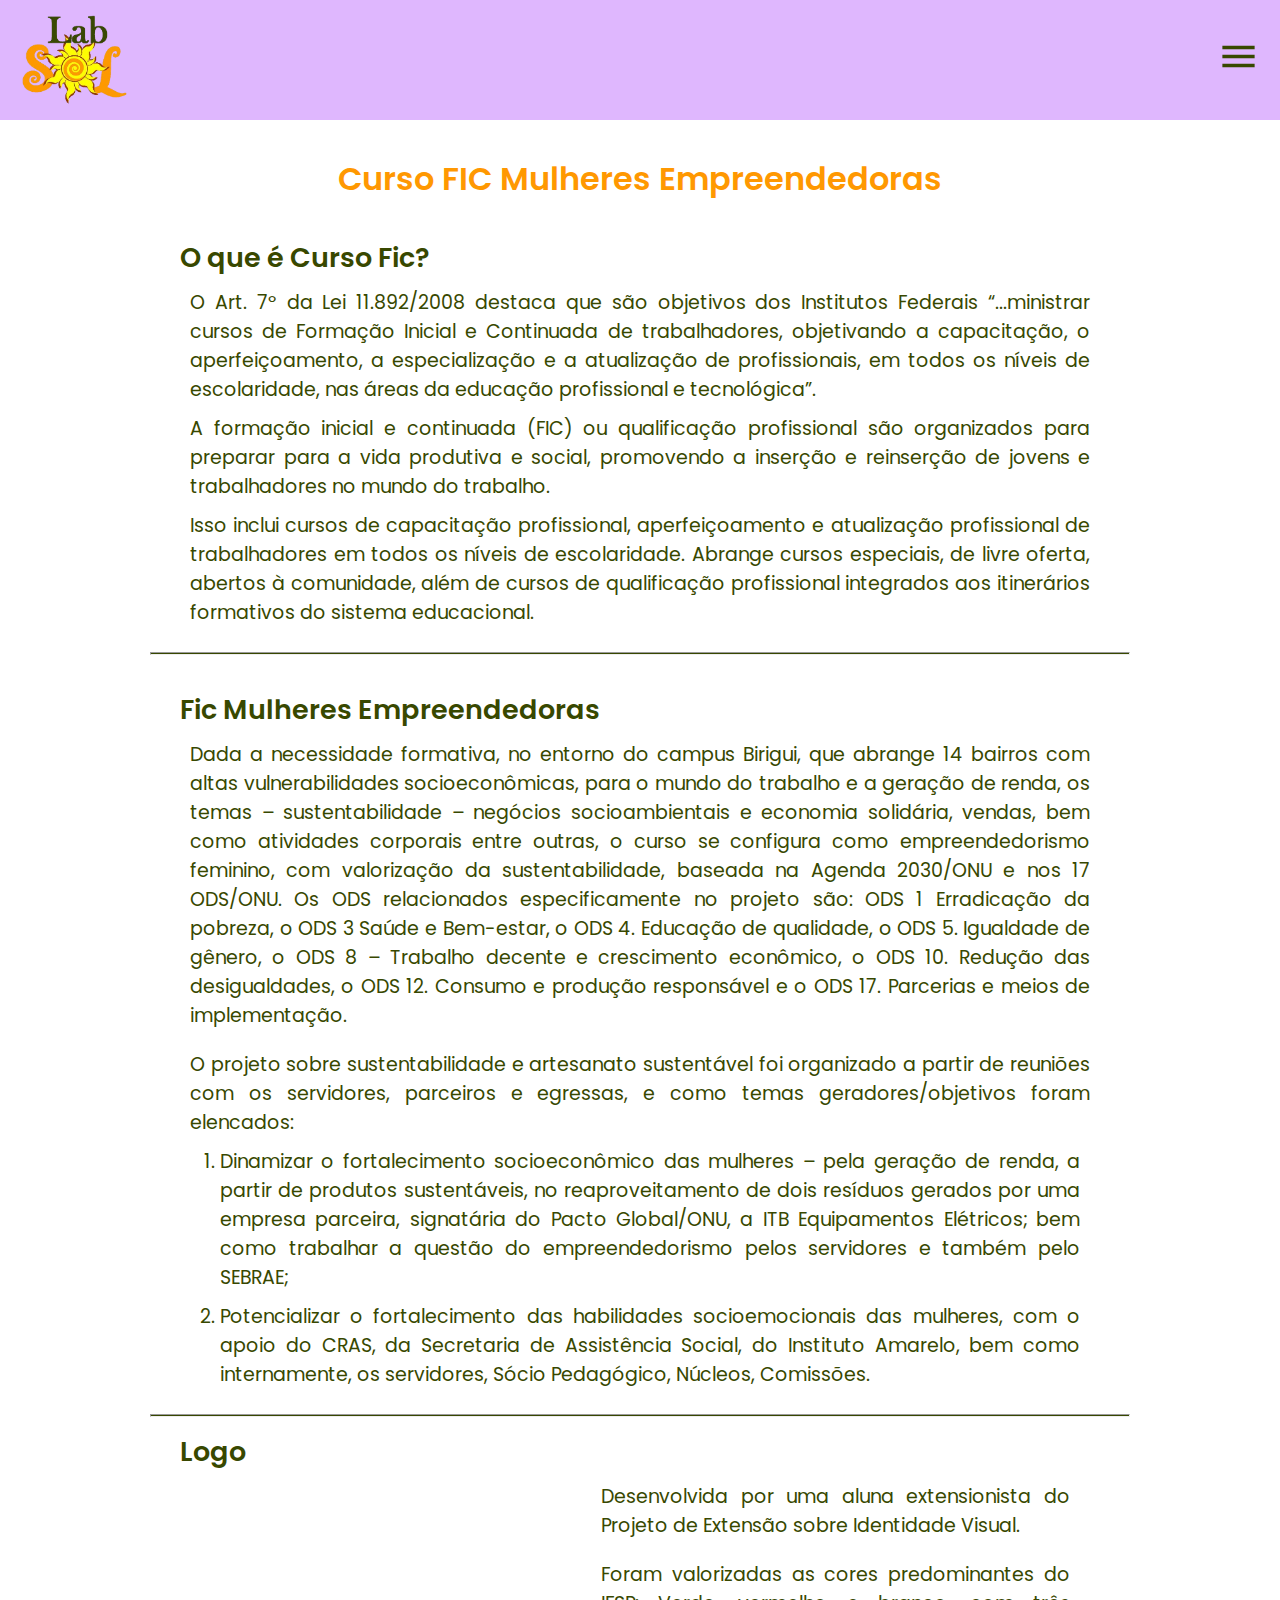
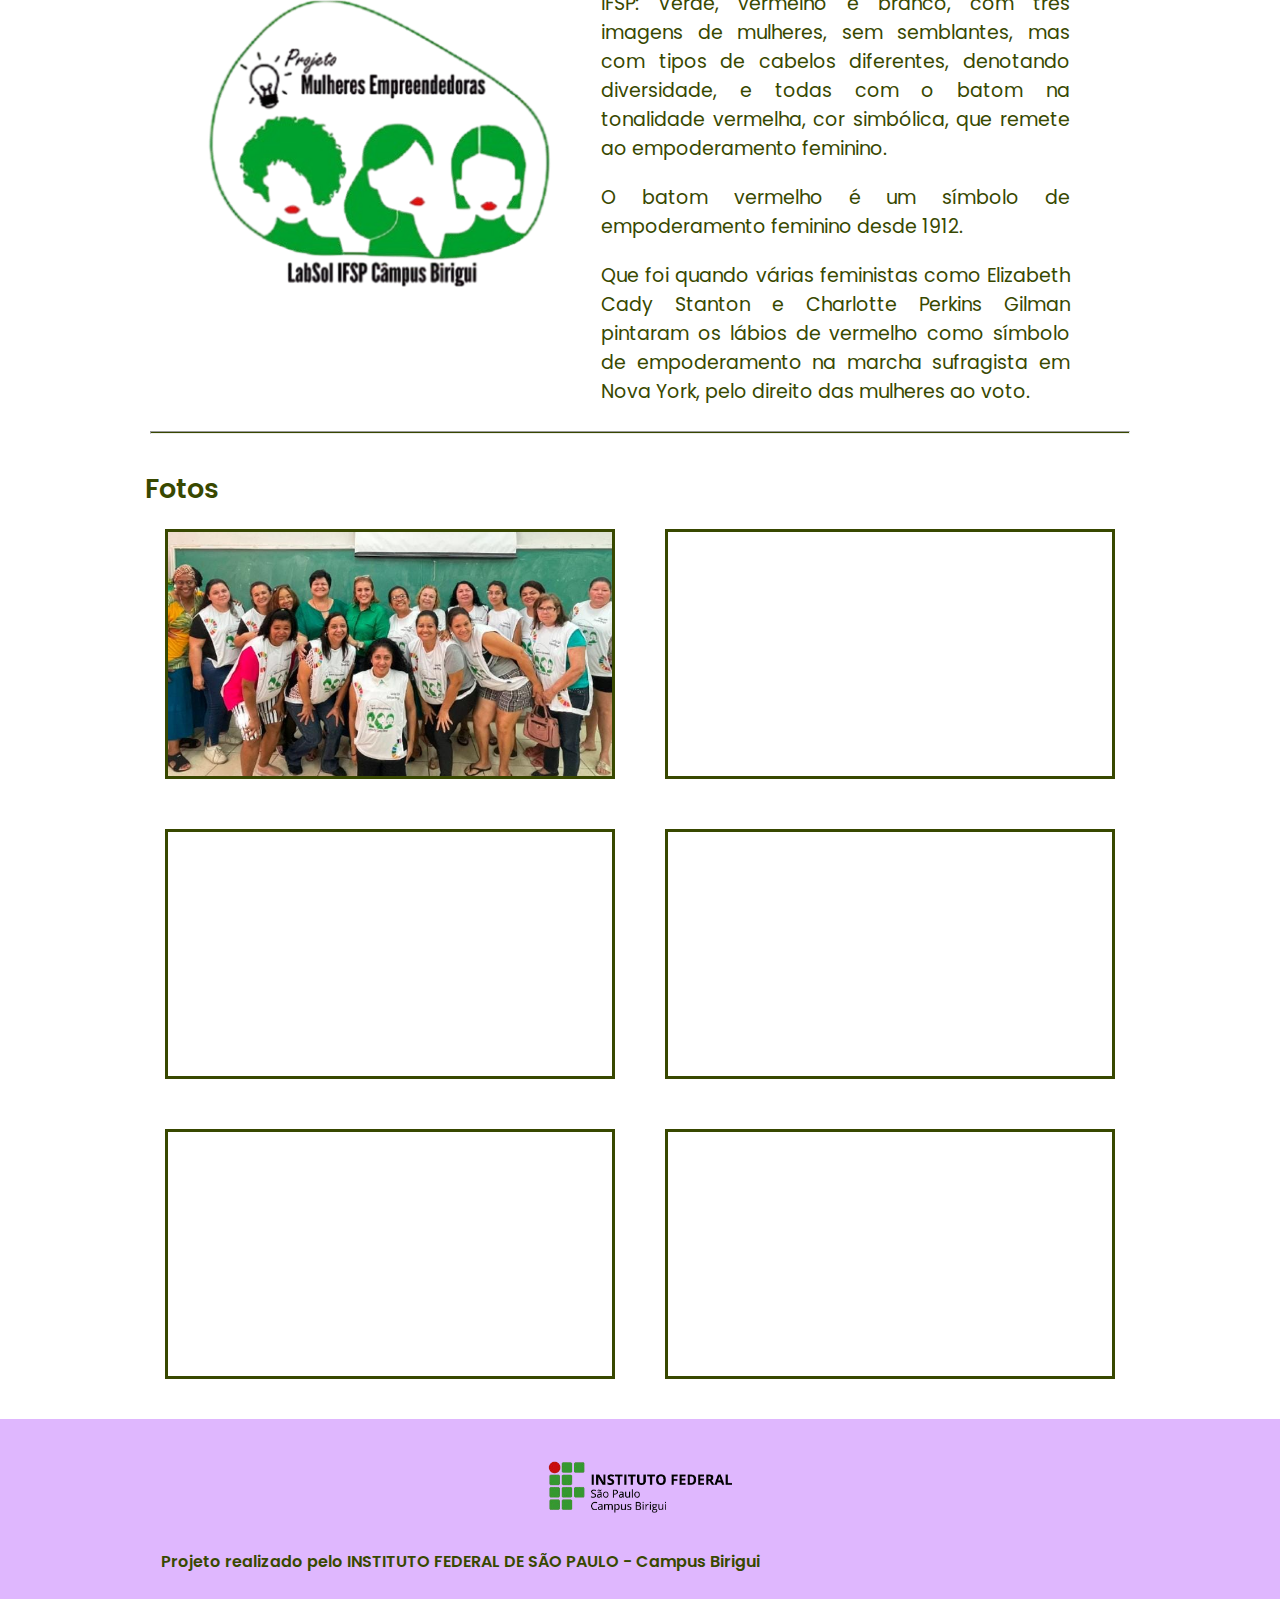
==== html/fic_mulheres.html @ f7843f05 "Finalização fic mulheres" ====
<!DOCTYPE html>
<html lang="pt-br">
<head>
    <meta charset="UTF-8">
    <meta name="viewport" content="width=device-width, initial-scale=1.0">
    <title>Fic-Mulheres Empreendedoras</title>
    <link rel="stylesheet" href="/css/fic_mulheres.css">
    <link rel="stylesheet" href="/css/index.css">
</head>
    <body>
        <header class="cabecalho">
            <img src="../imagens/LogoLabSol.png" alt="LabSol" id="logo">
            <button id="menu-botao"><img src="../imagens/menu.svg" alt="menu" id="menu-imagem"></button>
        </header>

        <h1>Curso FIC Mulheres Empreendedoras</h1>

        <section class="fic">  
            <h2>O que é Curso Fic?</h2>
            <div class="sobre_fic">
                <div class="texto_fic">
                    <p>O Art. 7º da Lei 11.892/2008 destaca que são objetivos dos Institutos Federais “...ministrar cursos de Formação Inicial e Continuada de trabalhadores, objetivando a capacitação, o aperfeiçoamento, a especialização e a atualização de profissionais, em todos os níveis de escolaridade, nas áreas da educação profissional e tecnológica”.</p>
                    <p>A formação inicial e continuada (FIC) ou qualificação profissional são organizados para preparar para a vida produtiva e social, promovendo a inserção e reinserção de jovens e trabalhadores no mundo do trabalho. </p>
                    <p>Isso inclui cursos de capacitação profissional, aperfeiçoamento e atualização profissional de trabalhadores em todos os níveis de escolaridade. Abrange cursos especiais, de livre oferta, abertos à comunidade, além de cursos de qualificação profissional integrados aos itinerários formativos do sistema educacional.</p>
                </div>
            </div>

            <hr>
        </section>

        

        <section class="mulher_empreen">
            <h2>Fic Mulheres Empreendedoras</h2>
            <div class="sobre_mulher_empreen">
                <p>
                    Dada a necessidade formativa, no entorno do campus Birigui, que abrange 14 bairros com altas vulnerabilidades socioeconômicas, para o mundo do trabalho e a geração de renda, os temas – sustentabilidade – negócios socioambientais e economia solidária, vendas, bem como atividades corporais entre outras, o curso se configura como empreendedorismo feminino, com valorização da sustentabilidade, baseada na Agenda 2030/ONU e nos 17 ODS/ONU. Os ODS relacionados especificamente no projeto são: ODS 1 Erradicação da pobreza, o ODS 3 Saúde e Bem-estar, o ODS 4. Educação de qualidade, o ODS 5. Igualdade de gênero, o ODS 8 – Trabalho decente e crescimento econômico, o ODS 10. Redução das desigualdades, o ODS 12. Consumo e produção responsável e o ODS 17. Parcerias e meios de implementação.
                </p>
            
                <p>O projeto sobre sustentabilidade e artesanato sustentável foi organizado a partir de reuniões com os servidores, parceiros e egressas, e como temas geradores/objetivos foram elencados:</p>
                
                <ol class="temas">
                    <li>
                        Dinamizar o fortalecimento socioeconômico das mulheres – pela geração de renda, a partir de produtos sustentáveis, no reaproveitamento de dois resíduos gerados por uma empresa parceira, signatária do Pacto Global/ONU, a ITB Equipamentos Elétricos; bem como trabalhar a questão do empreendedorismo pelos servidores e também pelo SEBRAE;
                    </li>
                    <li>
                        Potencializar o fortalecimento das habilidades socioemocionais das mulheres, com o apoio do CRAS, da Secretaria de Assistência Social, do Instituto Amarelo, bem como internamente, os servidores, Sócio Pedagógico, Núcleos, Comissões.
                    </li>
                </ol>
            </div>

            <hr>

            <div class="logo_mulher_empreen">
                <h2>Logo</h2>
                <div class="sobre_logo">
                    <div class="img_logo_mulher_empreen" id="img_logo_mulher_empreen"></div>
                        
                        <div class="txt_logo">
                            <p>Desenvolvida por uma aluna extensionista do Projeto de Extensão sobre Identidade Visual. </p>

                            <p>Foram valorizadas as cores predominantes do IFSP: Verde, vermelho e branco, com três imagens de mulheres, sem semblantes, mas com tipos de cabelos diferentes, denotando diversidade, e todas com o batom na tonalidade vermelha, cor simbólica, que remete ao empoderamento feminino.</p>

                            <p>O batom vermelho é um símbolo de empoderamento feminino desde 1912.</p>

                            <p>Que foi quando várias feministas como Elizabeth Cady Stanton e Charlotte Perkins Gilman pintaram os lábios de vermelho como símbolo de empoderamento na marcha sufragista em Nova York, pelo direito das mulheres ao voto.</p>
                        </div>
                    </div>
                </div>
            </div>

            <hr>
        </section>
        
        

        <section class="fotos">
            <h2>Fotos</h2>
            <div class="fotos_img">                
                <div class="fic_img" id="fic_img1"></div>   
                <div class="fic_img" id="fic_img2"></div>        
                <div class="fic_img" id="fic_img3"></div>        
                <div class="fic_img" id="fic_img4"></div>        
                <div class="fic_img" id="fic_img5"></div>        
                <div class="fic_img" id="fic_img6"></div>        
            </div>
        </section>

        
        <footer>
            <img src="../imagens/logoifsp.png" alt="Logo IFSP">
            <p>Projeto realizado pelo INSTITUTO FEDERAL DE SÃO PAULO - Campus Birigui</p>
        </footer>

    </body>
    <script src="../js/index.js"></script>
</html>
---- css/fic_mulheres.css ----
h1{
    font-size: 32px;
    font-weight: 600;
    color: #ff9801;
    text-align: center;
    margin: 35px;
}

h2{
    font-size: 27px;
    font-weight: 600;
}

section{
    display: flex;
    flex-direction: column;
    align-content: center;
    flex-wrap: wrap;
    margin: 20px;
}

.sobre_fic{
    display: flex;
    text-align: justify;
}

.sobre_mulher_empreen{
    display: flex;
    flex-direction: column;
    text-align: justify;
}

.logo_mulher_empreen{
    width: 900px;
    display: flex;
    flex-direction: column;
    text-align: justify;
}

p{
    margin: 10px;
    width: 900px;
}

ol{
    padding-left: 40px;
    width: 900px;
}

li{
    margin-bottom: 10px;
}


.img_logo_mulher_empreen{
    background-image: url(/imagens/ProjMulheresEmpreend-Logo.png);
    background-size: contain;
    background-repeat: no-repeat;
    width: 400px;
    justify-items: center;
    margin-top: 120px;
    margin-right: 20px;
}

.sobre_logo{
    display: flex;
    flex-direction: row;
}

.txt_logo{
    width: 500px;
    display: flex;
    flex-direction: column;
}

.txt_logo p{
    width: fit-content;
}

hr{
    background-color: #384800;
    height: 3px;
    margin: 15px -30px;
}


.fotos_img{
    display: grid;
    grid-template-columns: repeat(2, auto);
    gap: 50px;
    margin: 20px;
    justify-content: center;
}

.fic_img{
    border: solid #384800;
    height: 250px;
    width: 450px;
    background-size: cover;
    background-position: center;
    background-repeat: no-repeat;
    display: block;
    align-items: start;
}

#fic_img1{
    background-image: url(/imagens/img_abert_fic.jpg);
}

#fic_img2{
    background-image: url(/imagens/img_aula_fic.jpg);
}

#fic_img3{
    background-image: url(/imagens/img_eva_fic.jpg);
}

#fic_img4{
    background-image: url(/imagens/img_cestas_fic.jpg);
}

#fic_img5{
    background-image: url(/imagens/img_cestas_fic2.jpg);
}

#fic_img6{
    background-image: url(/imagens/img_formatura_fic.jpg);
}

.fotos_img .fic_img:hover{
    -webkit-transform: scale(1.2);
    transform: scale(1.2);
}
---- css/index.css ----
@import url('https://fonts.googleapis.com/css2?family=Poppins:ital,wght@0,100;0,200;0,300;0,400;0,500;0,600;0,700;0,800;0,900;1,100;1,200;1,300;1,400;1,500;1,600;1,700;1,800;1,900&display=swap');

* {
    margin: 0%;
    padding: 0%;
    box-sizing: border-box;
    font-family: "Poppins", sans-serif;
    font-weight: 400;
    font-size: 19px;
    color: #384800;
}

.cabecalho {
    background-color: #DFB7FE;
    display: flex;
    justify-content: space-between;
    height: 120px;
}

#logo {
    height: 95px;
    padding-left: 20px;
    margin-top: 10px;
}

#menu-imagem {
    height: 43px;
}

#menu-botao {
    background-color: rgba(0, 0, 128, 0);
    border: 0;
    padding-right: 20px;
}

#banner {
    background-image: url(../imagens/LabSol-banner.png);
    height: 800px;
    width: 100%;
    background-size: contain;
    background-repeat: no-repeat;
}

#corpo {
    display: flex;
    justify-content: space-around;
    flex-wrap: wrap;
}

.texto {
    width: 900px;
    margin-top: 30px;
}

.texto h2{
    font-size: 27px;
    font-weight: 600;
    padding-bottom: 10px;
}

.container-imagem{
    width: 900px;
    display: flex;
    justify-content: space-around;
    flex-wrap: wrap;
    row-gap: 60px;
    
}

.container-imagem img {
    width: 880px;
    height: auto;
}

footer{
    background-color: #DFB7FE;
    height: 180px;
    text-align: center;
}

footer img {
    max-width: 200px; 
    margin-top: 30px; 
}

footer p {
    font-size: 16px;
    font-weight: 600;
    margin-top: 20px;
    margin-bottom: 30px;
}

.div-imagem:last-of-type{
    margin-bottom: 90px;
}

/*MENU*/
.menu-aberto{
    width: 300px !important;
}

.menu-fechado{
    width: 0;
}

.corpo-menu-aberto{
    margin-right: 300px;
}

.corpo-menu-fechado{
    margin-right: 0px;
}

.itens-menu {
    margin-top: 30px;
    text-align: center !important;
    
}

.itens-menu a {
    padding: 8px 8px 8px 8px;
}

.sidebar {
    height: 100%;
    width: 0;
    position: fixed;
    z-index: 1;
    top: 0;
    right: 0;
    background-color: #DFB7FE;
    overflow-x: hidden;
    padding-top: 20px;
    transition: 0.5s;
  }
  

  .sidebar a {
    text-decoration: none;
    font-size: 25px;
    color: #384800;
    display: block;
    transition: 0.3s;
  }
  
  .sidebar a:hover {
    color: #749307;
  }
  
  #corpo {
    transition: margin-left .5s;
    padding: 20px;
  }

  .closebtn {
    padding: 8px 38px 8px 8px;
    font-size: 40px !important;
    text-align: right !important;
  }

  /*CABEÇALHO QUE GRUDA*/
  .conteudo {
    padding: 0px;
  }
  
  .sticky {
    position: fixed;
    top: 0;
    width: 100%
  }
  
  .sticky+.conteudo {
    transition: 0.7s;
    padding-top: 102px;
  }
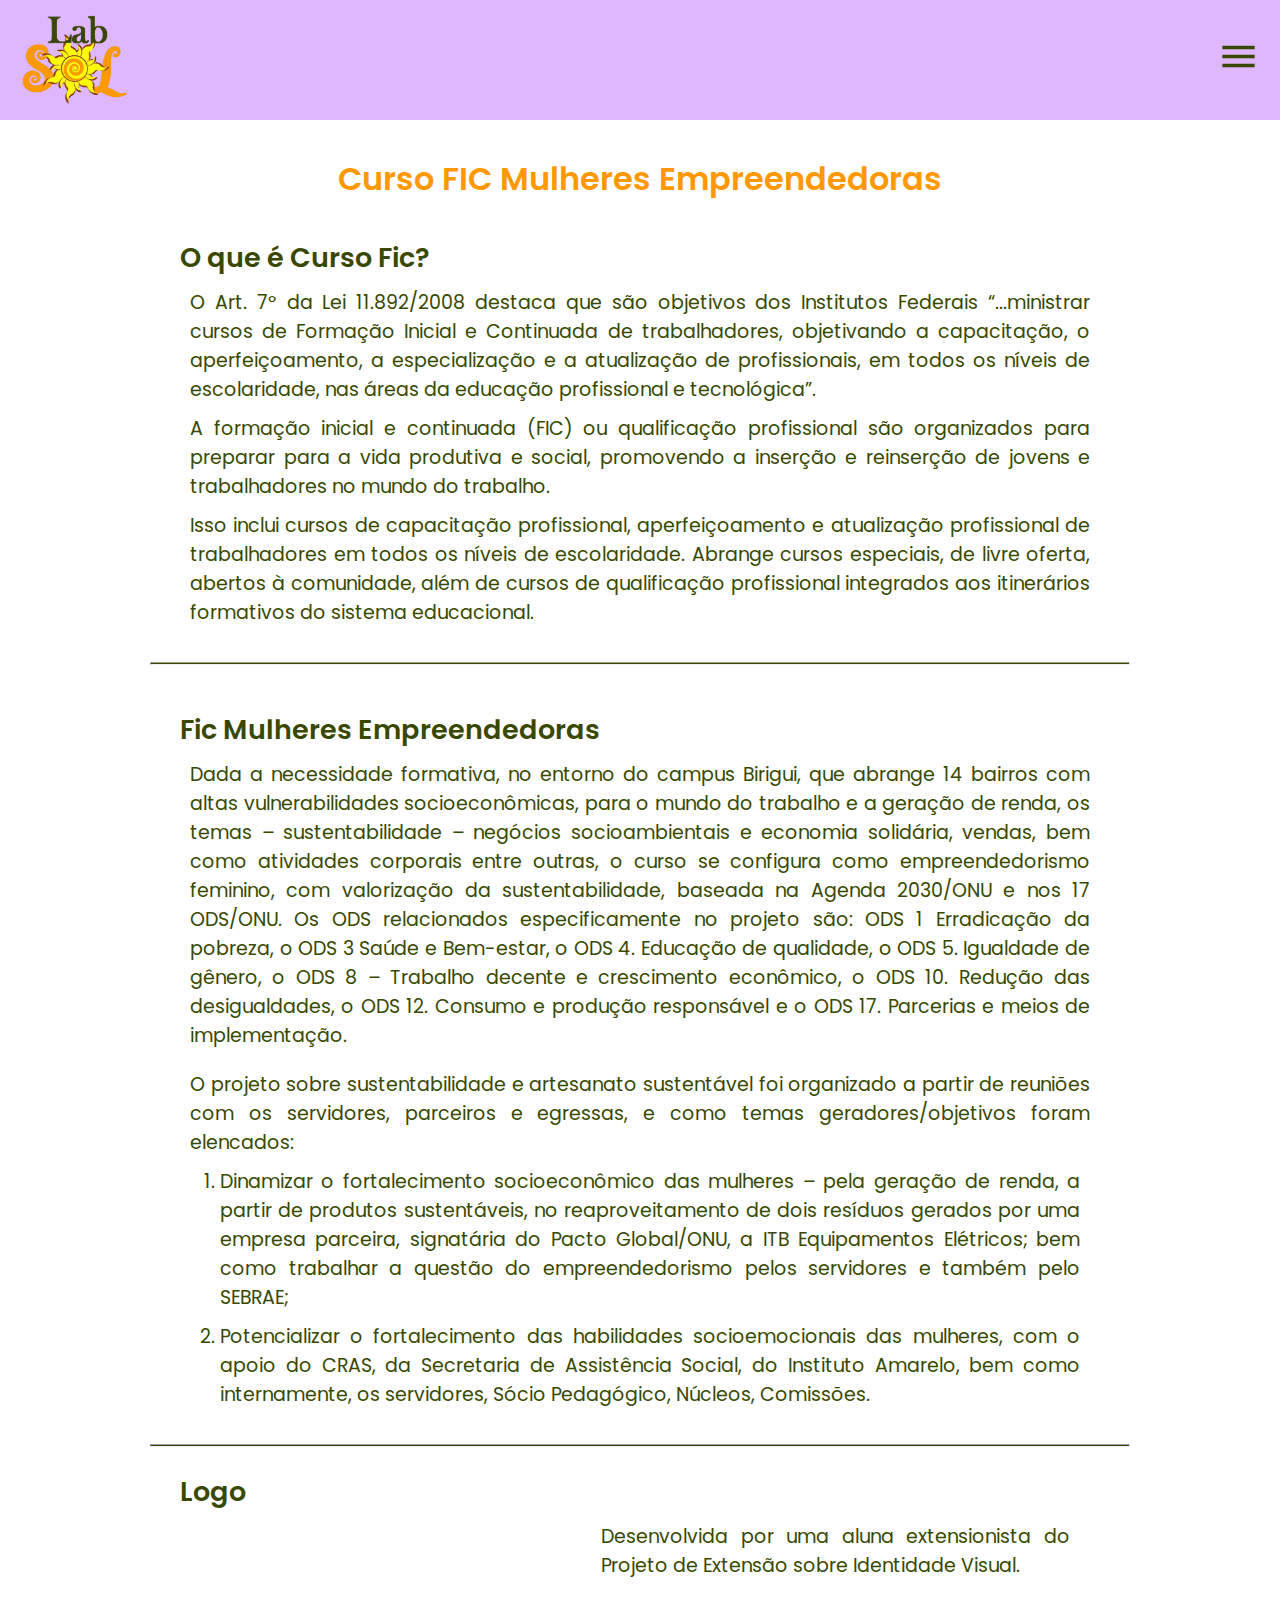
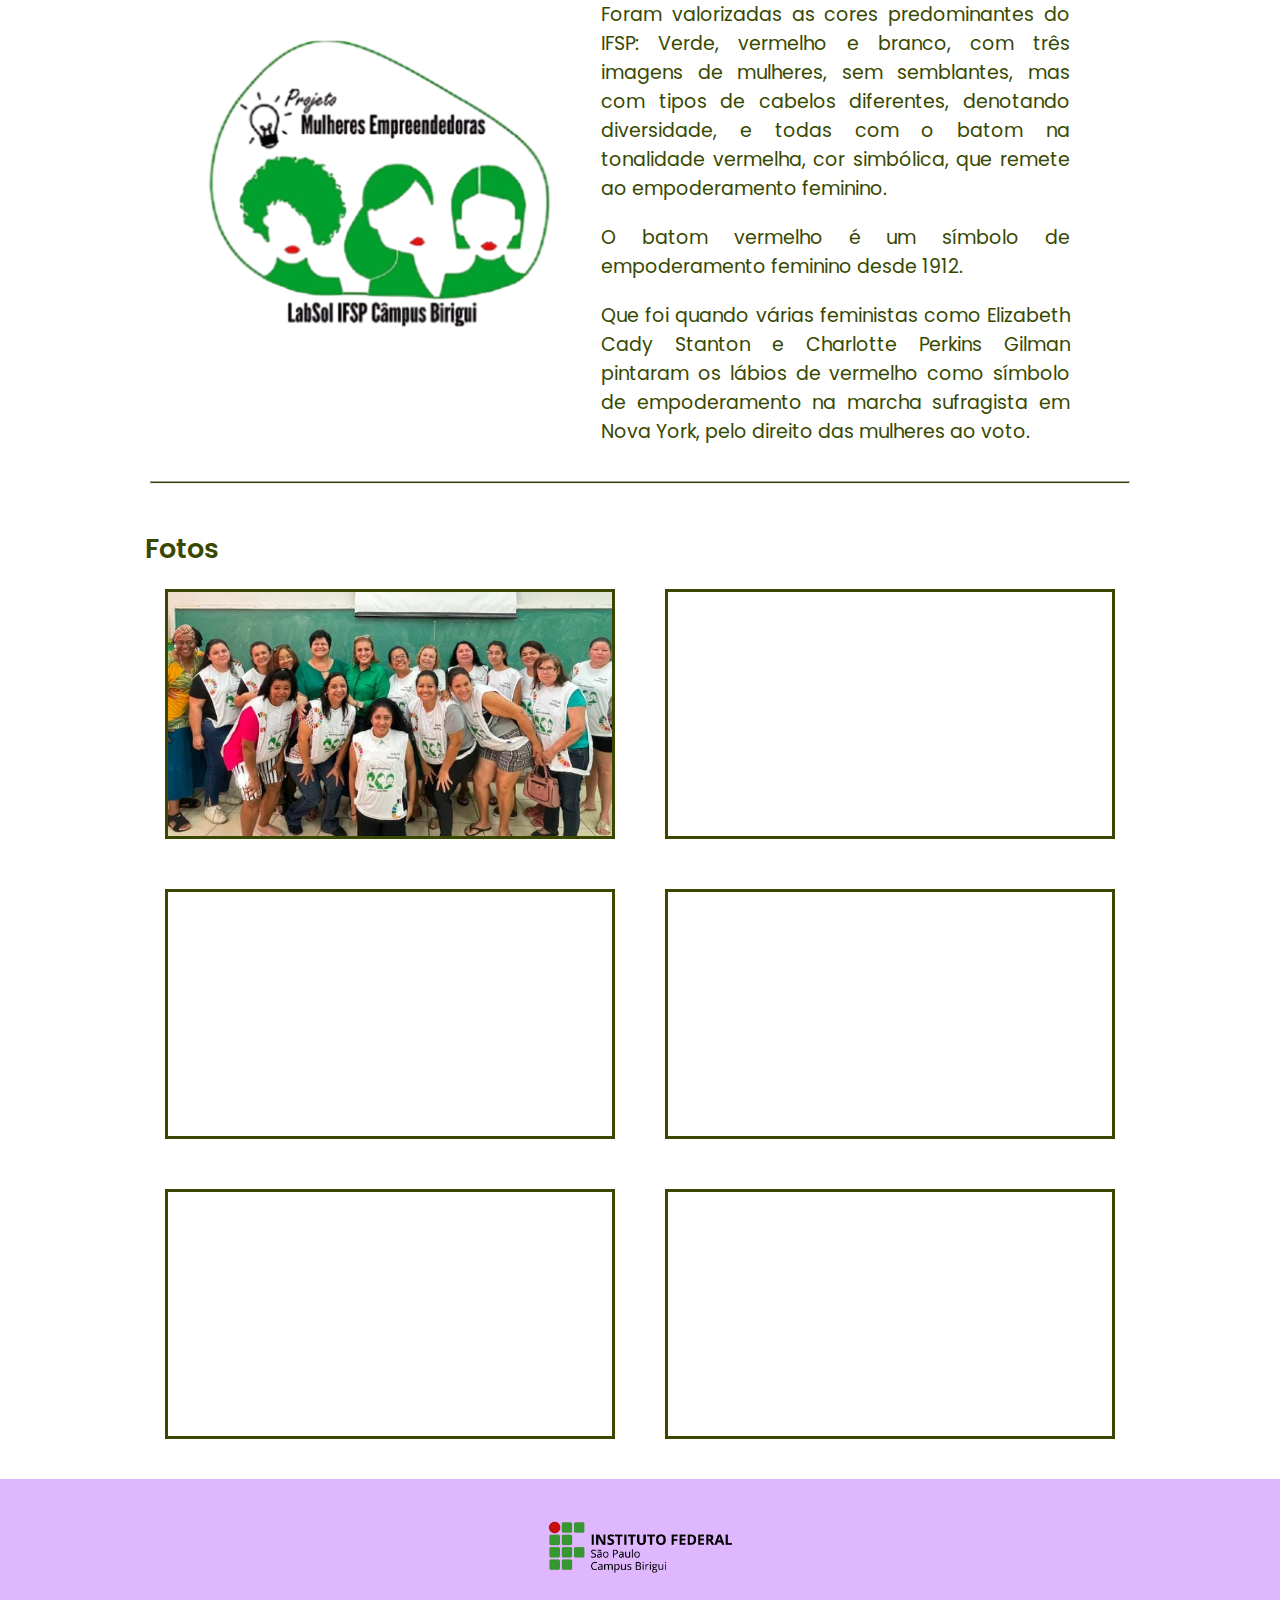
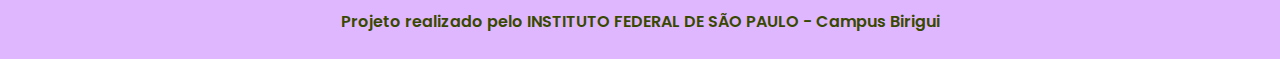
==== commit 57773078: "pronto mulheres mil, comecei responsivo" ====
--- a/html/fic_mulheres.html
+++ b/html/fic_mulheres.html
@@ -8,10 +8,25 @@
     <link rel="stylesheet" href="/css/index.css">
 </head>
     <body>
-        <header class="cabecalho">
+        <header class="cabecalho" id="cabecalho">
             <img src="../imagens/LogoLabSol.png" alt="LabSol" id="logo">
             <button id="menu-botao"><img src="../imagens/menu.svg" alt="menu" id="menu-imagem"></button>
-        </header>
+          </header>
+        
+          <div id="mySidebar" class="sidebar">
+            <div>
+              <a href="javascript:void(0)" class="closebtn" id="menu-botao-fechar">&times;</a>
+              <div class="itens-menu">
+                <a href="../html/index.html">Início</a>
+                <a href="#">Pagina</a>
+                <a href="../html/snct.html">Semana Nacional de Ciência e Tecnologia</a>
+                <a href="../html/semana_da_mulher.html">Semana da Mulher</a>
+                <a href="../css/meio_ambiente.css">Semana do meio ambiente</a>
+                <a href="../html/semana17.html">Semana dos 17 ODS/ONU</a>
+                <a href="../html/mulheresemp.html">Semana Nacional do Empreendedorismo Feminino</a>
+              </div>
+            </div>
+          </div>
 
         <h1>Curso FIC Mulheres Empreendedoras</h1>
 
--- a/css/fic_mulheres.css
+++ b/css/fic_mulheres.css
@@ -37,7 +37,7 @@
     text-align: justify;
 }
 
-p{
+div p{
     margin: 10px;
     width: 900px;
 }
@@ -60,6 +60,7 @@
     justify-items: center;
     margin-top: 120px;
     margin-right: 20px;
+    
 }
 
 .sobre_logo{
@@ -80,9 +81,8 @@
 hr{
     background-color: #384800;
     height: 3px;
-    margin: 15px -30px;
+    margin: 25px -30px;
 }
-
 
 .fotos_img{
     display: grid;
@@ -130,4 +130,11 @@
 .fotos_img .fic_img:hover{
     -webkit-transform: scale(1.2);
     transform: scale(1.2);
+    z-index: -1;
 }
+
+.img_logo_mulher_empreen:hover{
+    -webkit-transform: scale(1.2);
+    transform: scale(1.2);
+    z-index: -1;
+}--- a/css/index.css
+++ b/css/index.css
@@ -31,6 +31,10 @@
     background-color: rgba(0, 0, 128, 0);
     border: 0;
     padding-right: 20px;
+}
+
+#menu-botao:hover{
+    cursor: pointer;
 }
 
 #banner {
@@ -97,6 +101,7 @@
 /*MENU*/
 .menu-aberto{
     width: 300px !important;
+    overflow: scroll;
 }
 
 .menu-fechado{
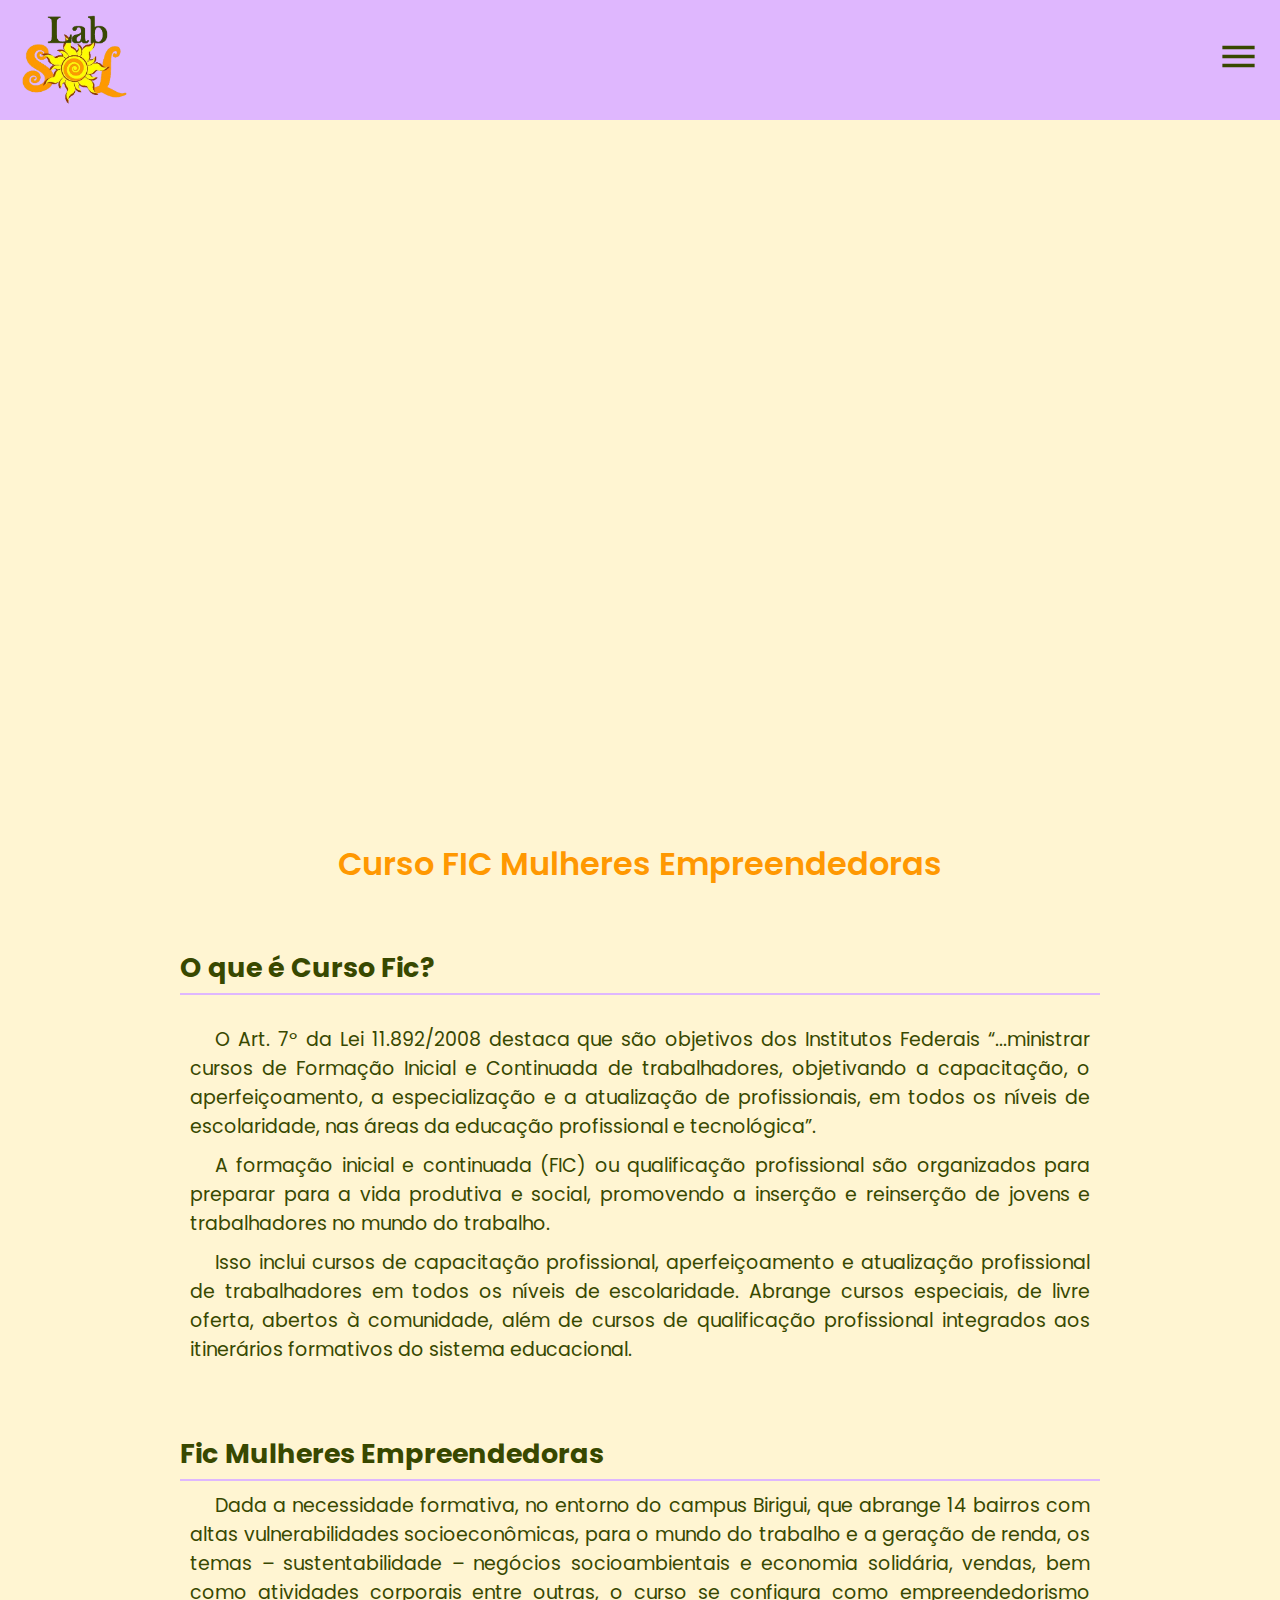
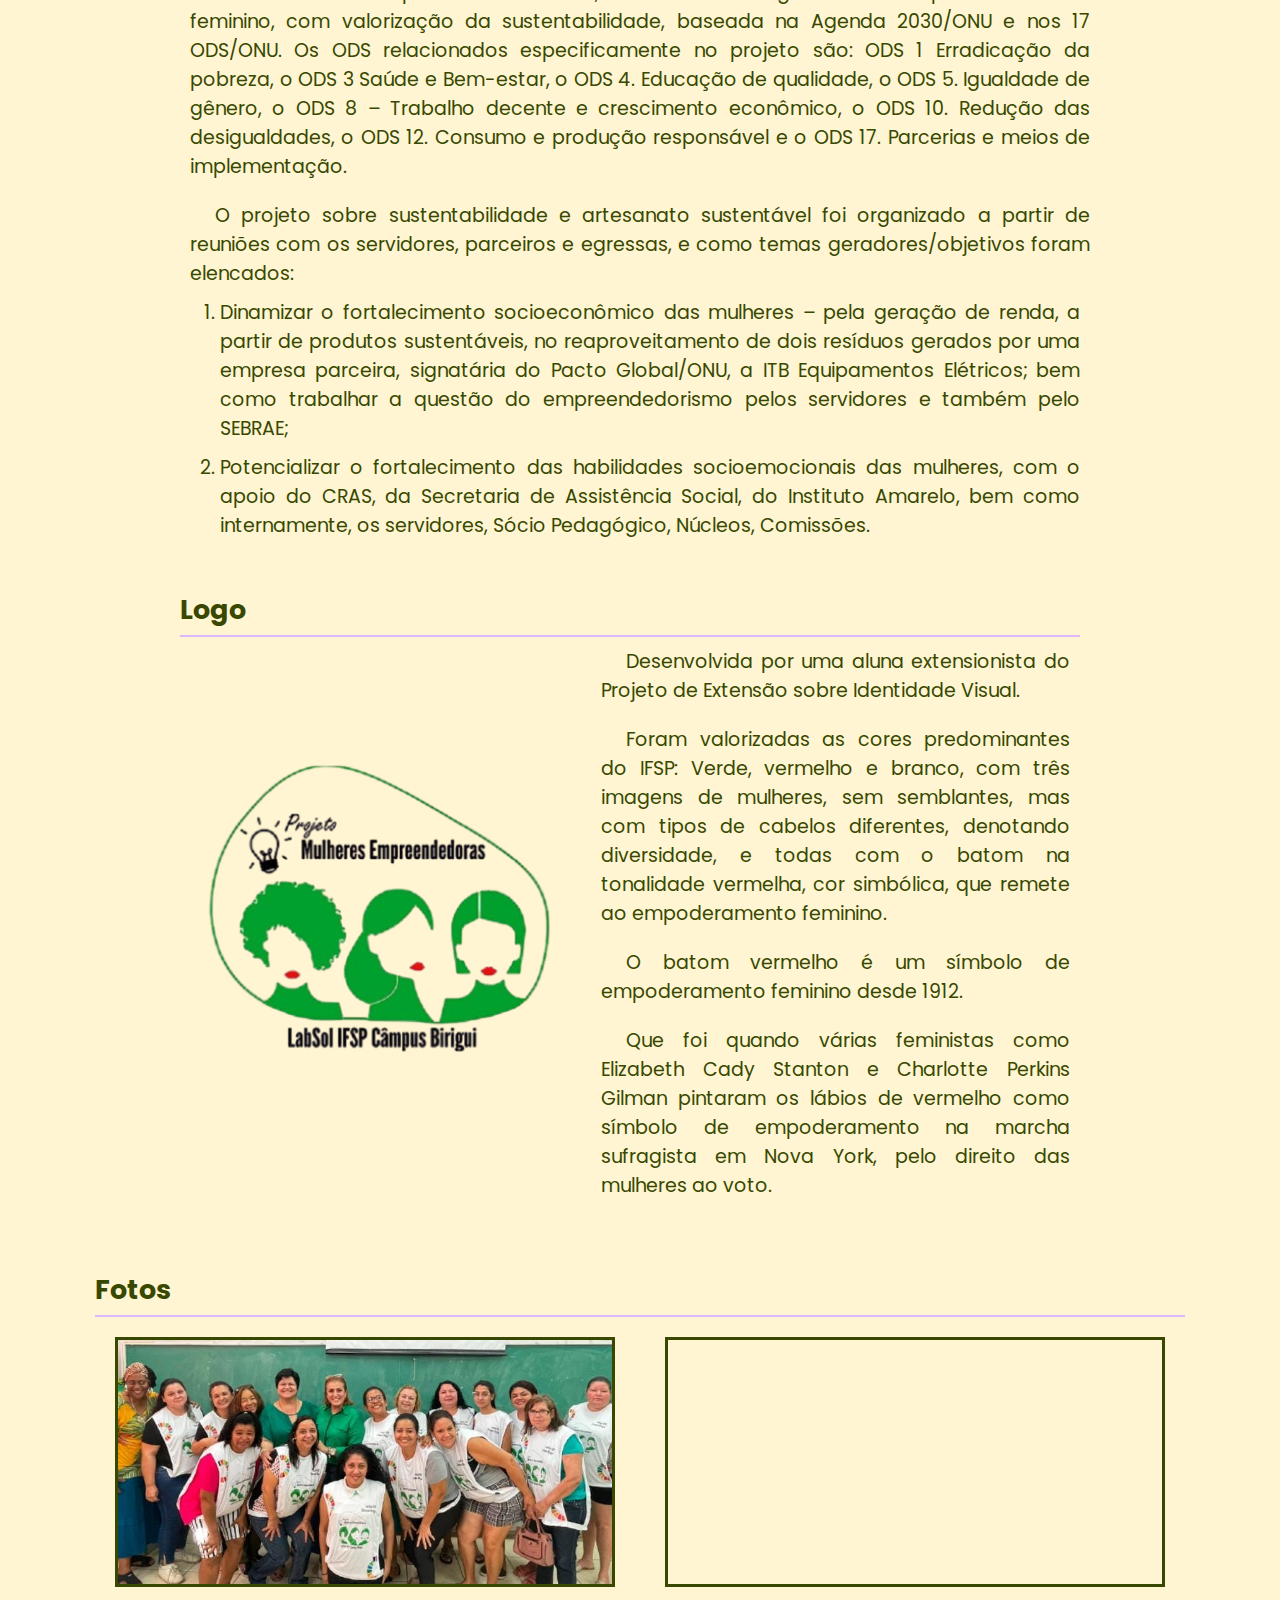
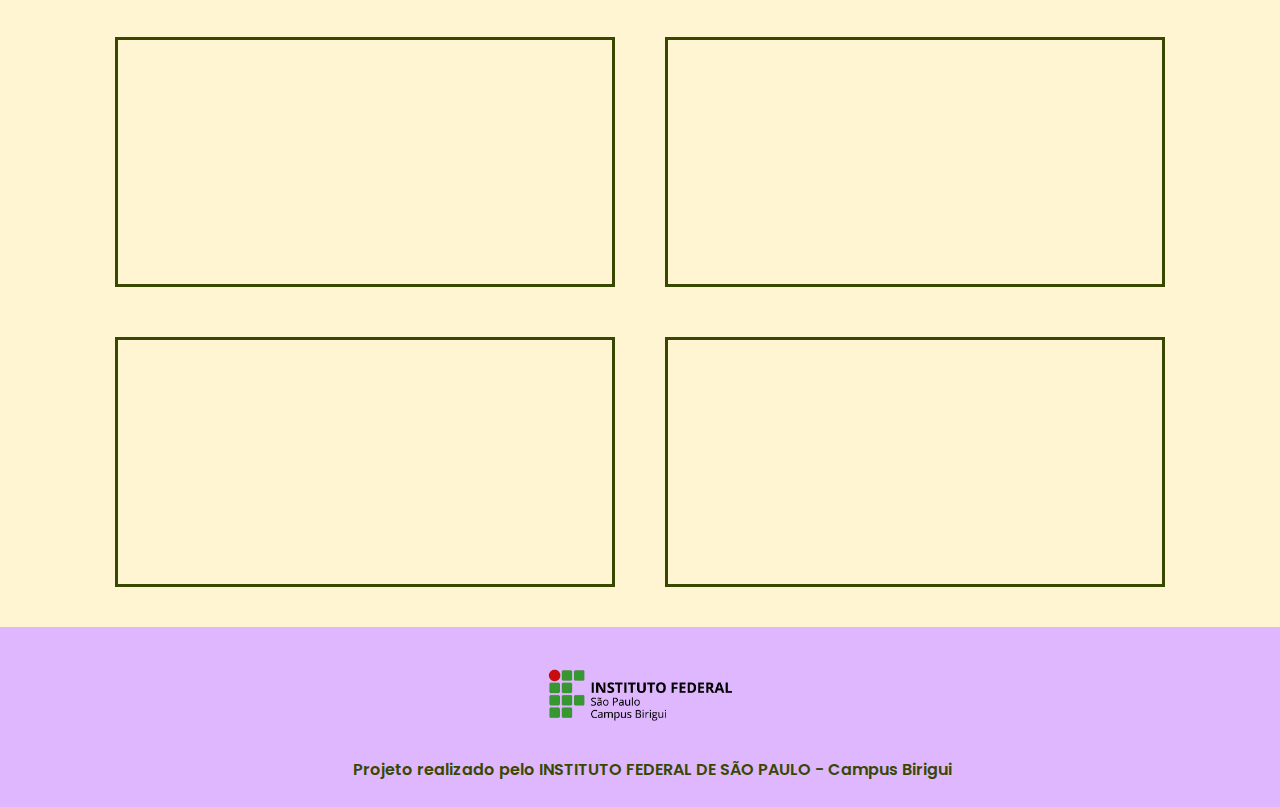
==== commit b47350eb: "Responsivo fic mulheres e mulheres mil" ====
--- a/html/fic_mulheres.html
+++ b/html/fic_mulheres.html
@@ -6,27 +6,34 @@
     <title>Fic-Mulheres Empreendedoras</title>
     <link rel="stylesheet" href="/css/fic_mulheres.css">
     <link rel="stylesheet" href="/css/index.css">
+    <link rel="stylesheet" href="/css/resp_fic_mulheres.css">
+    <link rel="stylesheet" href="../css/pages.css">
 </head>
     <body>
         <header class="cabecalho" id="cabecalho">
             <img src="../imagens/LogoLabSol.png" alt="LabSol" id="logo">
             <button id="menu-botao"><img src="../imagens/menu.svg" alt="menu" id="menu-imagem"></button>
-          </header>
+        </header>
         
-          <div id="mySidebar" class="sidebar">
+        <div id="mySidebar" class="sidebar">
             <div>
-              <a href="javascript:void(0)" class="closebtn" id="menu-botao-fechar">&times;</a>
-              <div class="itens-menu">
+                <a href="javascript:void(0)" class="closebtn" id="menu-botao-fechar">&times;</a>
+                <div class="itens-menu">
                 <a href="../html/index.html">Início</a>
                 <a href="#">Pagina</a>
+                <a href="../html/fic_mulheres.html">Fic Mulheres Empreendedoras</a>
+                <a href="../html/mulheres_mil.html">Mulheres Mil</a>
                 <a href="../html/snct.html">Semana Nacional de Ciência e Tecnologia</a>
                 <a href="../html/semana_da_mulher.html">Semana da Mulher</a>
                 <a href="../css/meio_ambiente.css">Semana do meio ambiente</a>
                 <a href="../html/semana17.html">Semana dos 17 ODS/ONU</a>
                 <a href="../html/mulheresemp.html">Semana Nacional do Empreendedorismo Feminino</a>
-              </div>
+                </div>
             </div>
-          </div>
+        </div>
+
+        <div id="banner">
+        </div>
 
         <h1>Curso FIC Mulheres Empreendedoras</h1>
 
@@ -40,7 +47,6 @@
                 </div>
             </div>
 
-            <hr>
         </section>
 
         
@@ -64,7 +70,7 @@
                 </ol>
             </div>
 
-            <hr>
+   
 
             <div class="logo_mulher_empreen">
                 <h2>Logo</h2>
@@ -84,7 +90,7 @@
                 </div>
             </div>
 
-            <hr>
+         
         </section>
         
         
--- a/css/fic_mulheres.css
+++ b/css/fic_mulheres.css
@@ -3,12 +3,13 @@
     font-weight: 600;
     color: #ff9801;
     text-align: center;
-    margin: 35px;
+    margin: -80px 10px 20px 10px;
 }
 
 h2{
     font-size: 27px;
     font-weight: 600;
+    margin-top: 40px;
 }
 
 section{
@@ -22,6 +23,7 @@
 .sobre_fic{
     display: flex;
     text-align: justify;
+    margin-top: 20px;
 }
 
 .sobre_mulher_empreen{
@@ -40,6 +42,7 @@
 div p{
     margin: 10px;
     width: 900px;
+    text-align: justify;
 }
 
 ol{
@@ -80,8 +83,8 @@
 
 hr{
     background-color: #384800;
-    height: 3px;
-    margin: 25px -30px;
+    height: 4px;
+    margin: 40px -30px;
 }
 
 .fotos_img{
@@ -95,7 +98,7 @@
 .fic_img{
     border: solid #384800;
     height: 250px;
-    width: 450px;
+    width: 500px;
     background-size: cover;
     background-position: center;
     background-repeat: no-repeat;
@@ -130,11 +133,11 @@
 .fotos_img .fic_img:hover{
     -webkit-transform: scale(1.2);
     transform: scale(1.2);
-    z-index: -1;
+    z-index: 0;
 }
 
 .img_logo_mulher_empreen:hover{
     -webkit-transform: scale(1.2);
     transform: scale(1.2);
-    z-index: -1;
+    z-index: 0;
 }--- a/css/index.css
+++ b/css/index.css
@@ -100,8 +100,7 @@
 
 /*MENU*/
 .menu-aberto{
-    width: 300px !important;
-    overflow: scroll;
+    width: 350px !important;
 }
 
 .menu-fechado{
@@ -119,11 +118,10 @@
 .itens-menu {
     margin-top: 30px;
     text-align: center !important;
-    
 }
 
 .itens-menu a {
-    padding: 8px 8px 8px 8px;
+    padding: 17px;
 }
 
 .sidebar {
@@ -134,15 +132,15 @@
     top: 0;
     right: 0;
     background-color: #DFB7FE;
-    overflow-x: hidden;
     padding-top: 20px;
     transition: 0.5s;
+    overflow-y: scroll;
   }
   
 
   .sidebar a {
     text-decoration: none;
-    font-size: 25px;
+    font-size: 22px;
     color: #384800;
     display: block;
     transition: 0.3s;
--- a/css/resp_fic_mulheres.css
+++ b/css/resp_fic_mulheres.css
@@ -0,0 +1,258 @@
+@media screen and (max-width: 1024px ) {
+    *{
+        font-size: 16px;
+    }
+    .cabecalho {
+        height: 80px;
+    }
+
+    #logo {
+        height: 65px;
+        padding-left: 20px;
+        margin-top: 8px;
+    }
+
+    #banner{
+        height: 500px !important;
+    }
+
+    div p{
+        width: 600px;
+    }
+    
+    hr{
+        margin: 20px 10px;
+        width: 650px;
+    }
+
+   h1{
+        font-size: 20px;
+        margin: 40px;
+    }
+
+    h2{
+        font-size: 18px;
+        margin-left: 10px;
+    }
+
+    section{
+        align-content: center;
+        align-items: center;
+    }
+
+    div{
+        width: 600px;
+    }
+    
+    ol{
+        width: 600px;
+    }
+
+    .logo_mulher_empreen{
+        width: 600px;
+        display: flex;
+        flex-direction: column;
+        align-items: center;
+    }
+
+    .fotos_img{
+        grid-template-columns: repeat(1, auto);
+    }
+
+    .sobre_logo{
+        display: flex;
+        flex-direction: column;
+        width: 600px;
+        align-items: center;
+    }
+
+    .img_logo_mulher_empreen {
+        height: 400px;
+        margin-top: 60px;
+        margin-bottom: -40px;
+    }
+
+
+    footer{
+        height: 270px;
+        margin-top: 40px;
+    }
+
+    footer p {
+        margin-top: 10px;
+        font-size: 10px;
+    }
+
+    footer img {
+        margin-top: 10px;
+        max-width: 120px;
+    }
+
+    
+    /*MENU*/
+    .menu-aberto{
+        width: 100% !important;
+        opacity: 0.9;
+        padding-left: 60px;
+    }
+
+    .menu-fechado{
+        width: 0;
+    }
+
+    .corpo-menu-aberto{
+        margin-right: 0px;
+    }
+
+    .itens-menu a{
+        font-size: 27px;
+        padding: 25px;
+    }
+
+    .closebtn {
+        font-size: 50px !important;
+    }
+
+    .sidebar a{
+        margin-top: -25px;
+    }
+}
+
+@media screen and (max-width: 650px) {
+    *{
+        font-size: 16px;
+    }
+    .cabecalho {
+        height: 80px;
+        top: 0;
+        width: 100% !important ;
+    }
+
+    #logo {
+        height: 65px;
+        padding-left: 20px;
+        margin-top: 8px;
+    }
+
+    #banner{
+        height: 400px !important;
+    }
+
+    div p{
+        width: 290px;
+    }
+    
+    hr{
+        margin: 20px 0px;
+        width: 300px;
+    }
+
+    h1{
+        font-size: 20px;
+        margin: -60px 20px 20px 20px;
+    }
+
+    h2{
+        font-size: 18px;
+        margin-left: 10px;
+    }
+
+    section{
+        align-content: center;
+        align-items: center;
+    }
+
+    div{
+        width: 290px;
+    }
+    
+    ol{
+        width: 290px;
+    }
+
+    .txt_logo{
+        width: 290px;
+    }
+
+    .logo_mulher_empreen{
+        width: 290px;
+        display: flex;
+        flex-direction: column;
+        align-items: center;
+    }
+
+    .fotos_img{
+        grid-template-columns: repeat(1, auto);
+    }
+
+    .sobre_logo{
+        display: flex;
+        flex-direction: column;
+        width: 290px;
+        align-items: center;
+    }
+
+    .img_logo_mulher_empreen {
+        height: 200px;
+        width: 300px;
+        margin: 20px 0px 20px 40px;
+    }
+
+    .fic_img{
+        width: 300px;
+        height: 150px;
+    }
+    
+    /*MENU*/
+    .menu-aberto{
+        width: 100% !important;
+        opacity: 0.9;
+    }
+
+    .menu-fechado{
+        width: 0;
+    }
+
+    .corpo-menu-aberto{
+        margin-right: 0px;
+        
+    }
+
+    .itens-menu a{
+        font-size: 27px;
+        padding: 25px;
+    }
+
+    .closebtn {
+        font-size: 50px !important;
+        margin-right: -90px;
+    }
+
+    .sidebar a{
+        margin-top: -25px;
+    }
+
+
+    /* rodapé */
+    footer{
+        height: 100px;
+        margin-top: 40px;
+    }
+
+    footer p {
+        margin-top: 10px;
+        font-size: 10px;
+    }
+
+    footer img {
+        margin-top: 10px;
+        max-width: 120px;
+    }
+
+}
+
+@media screen and (max-width: 400px) {
+    #banner{
+        height: 330px !important;
+    }
+}--- a/css/pages.css
+++ b/css/pages.css
@@ -0,0 +1,223 @@
+@import url('https://fonts.googleapis.com/css2?family=Poppins:ital,wght@0,100;0,200;0,300;0,400;0,500;0,600;0,700;0,800;0,900;1,100;1,200;1,300;1,400;1,500;1,600;1,700;1,800;1,900&display=swap');
+
+* {
+    font-family: "Poppins", sans-serif;
+    font-weight: 400;
+    font-size: 19px;
+    color: #384800;
+}
+
+body {
+    box-sizing: border-box;
+    margin: 0%;
+    padding: 0%;
+}
+
+.cabecalho {
+    background-color: #DFB7FE;
+    display: flex;
+    justify-content: space-between;
+    height: 120px;
+    z-index: 1;
+}
+
+#logo {
+    height: 95px;
+    padding-left: 20px;
+    margin-top: 10px;
+}
+
+#menu-imagem {
+    height: 43px;
+}
+
+#menu-botao {
+    background-color: rgba(0, 0, 128, 0);
+    border: 0;
+    padding-right: 20px;
+}
+
+#menu-botao:hover{
+    cursor: pointer;
+}
+
+#banner {
+    background-image: url(../imagens/LabSol-banner.png);
+    height: 800px;
+    width: 100%;
+    background-size: contain;
+    background-repeat: no-repeat;
+}
+
+footer{
+    background-color: #DFB7FE;
+    height: 180px;
+    text-align: center;
+}
+
+footer img {
+    max-width: 200px; 
+    margin-top: 30px; 
+}
+
+footer p {
+    font-size: 16px;
+    font-weight: 600;
+    margin-top: 20px;
+    margin-bottom: 30px;
+}
+
+.div-imagem:last-of-type{
+    margin-bottom: 90px;
+}
+
+/*MENU*/
+.menu-aberto{
+    width: 300px !important;
+}
+
+.menu-fechado{
+    width: 0;
+}
+
+.corpo-menu-aberto{
+    margin-right: 300px;
+}
+
+.corpo-menu-fechado{
+    margin-right: 0px;
+}
+
+.itens-menu {
+    margin-top: 30px;
+    text-align: center !important;
+}
+
+.itens-menu a {
+    padding: 8px 8px 8px 8px;
+}
+
+.sidebar {
+    height: 100%;
+    width: 0;
+    position: fixed;
+    z-index: 1;
+    top: 0;
+    right: 0;
+    background-color: #DFB7FE;
+    overflow-x: hidden;
+    padding-top: 20px;
+    transition: 0.5s;
+  }
+  
+
+  .sidebar a {
+    text-decoration: none;
+    font-size: 25px;
+    color: #384800;
+    display: block;
+    transition: 0.3s;
+  }
+  
+  .sidebar a:hover {
+    color: #749307;
+  }
+  
+  #corpo {
+    transition: margin-left .5s;
+    padding: 20px;
+  }
+
+  .closebtn {
+    padding: 8px 38px 8px 8px;
+    font-size: 40px !important;
+    text-align: right !important;
+  }
+
+  /*CABEÇALHO QUE GRUDA*/
+  .conteudo {
+    padding: 0px;
+  }
+  
+  .sticky {
+    position: fixed;
+    top: 0;
+    width: 100%
+  }
+  
+  .sticky+.conteudo {
+    transition: 0.7s;
+    padding-top: 102px;
+  }
+
+/*---------------------------------------------------------------------------------------------------------*/
+body {
+    margin: 0;
+    padding: 0;
+    background-color: #fff5d2;
+}
+
+.container {
+    width: 60%;
+    margin: 0 auto;
+    padding: 20px;
+}
+
+header h1 {
+    margin: 0;
+    font-size: 2.5em;
+}
+
+header p {
+    font-size: 1.2em;
+}
+
+#sobre-text{
+    padding: 20px;
+}
+
+main {
+    padding: 20px 0;
+}
+
+section {
+    margin-bottom: 20px;
+}
+
+p {
+    text-indent: 25px;
+}
+
+h2 {
+    border-bottom: 2px solid #DFB7FE;
+    padding-bottom: 5px;
+    font-weight: bold;
+}
+
+#lista-topicos {
+    list-style: none;
+    padding: 0;
+}
+
+#lista {
+    list-style: disc;
+}
+
+#list {
+    padding-bottom: 8px;
+}
+
+#info {
+    background: #fff;
+    margin: 15px 0;
+    padding: 20px;
+    border-radius: 20px;
+    box-shadow: 0 2px 5px rgba(0, 0, 0, 0.1);
+    text-indent: 25px;
+    transition: transform 0.3s ease;
+}
+
+#info:hover{
+    transform: scale(1.01);
+    z-index: 5;
+}
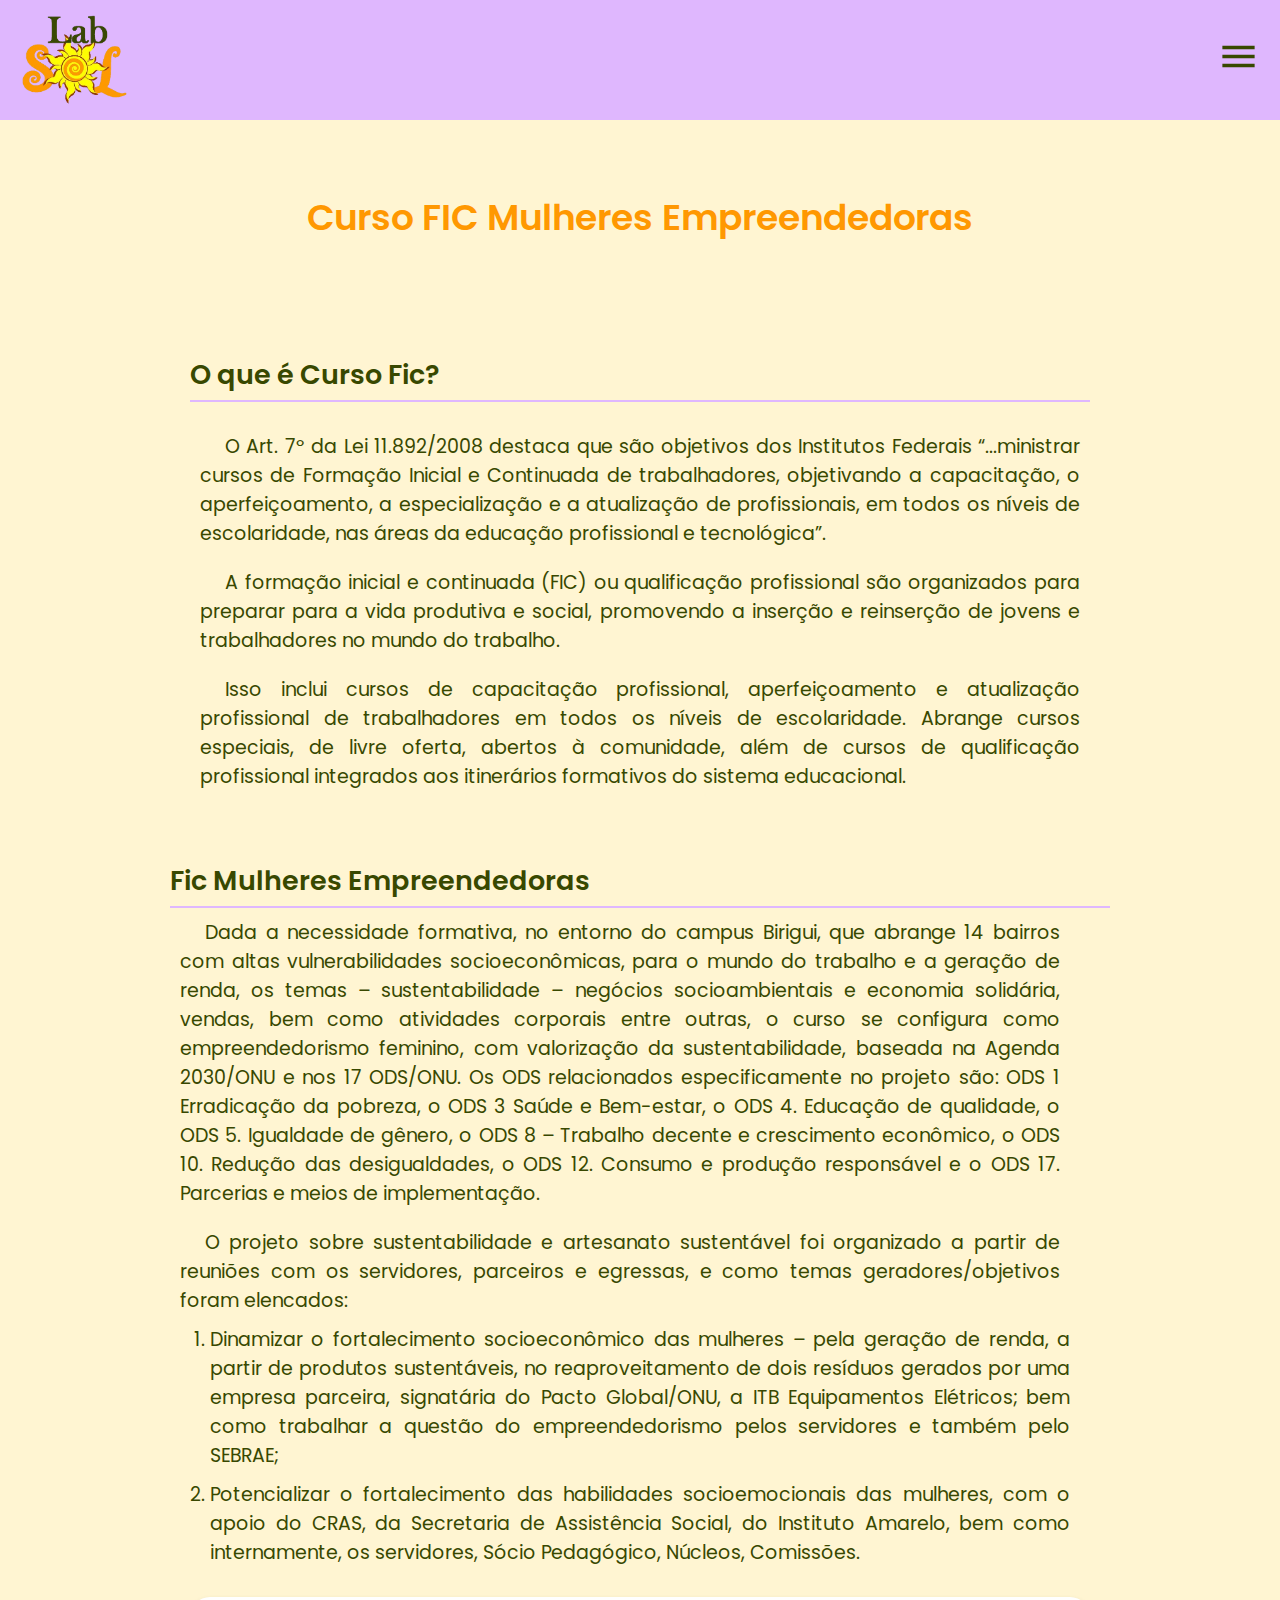
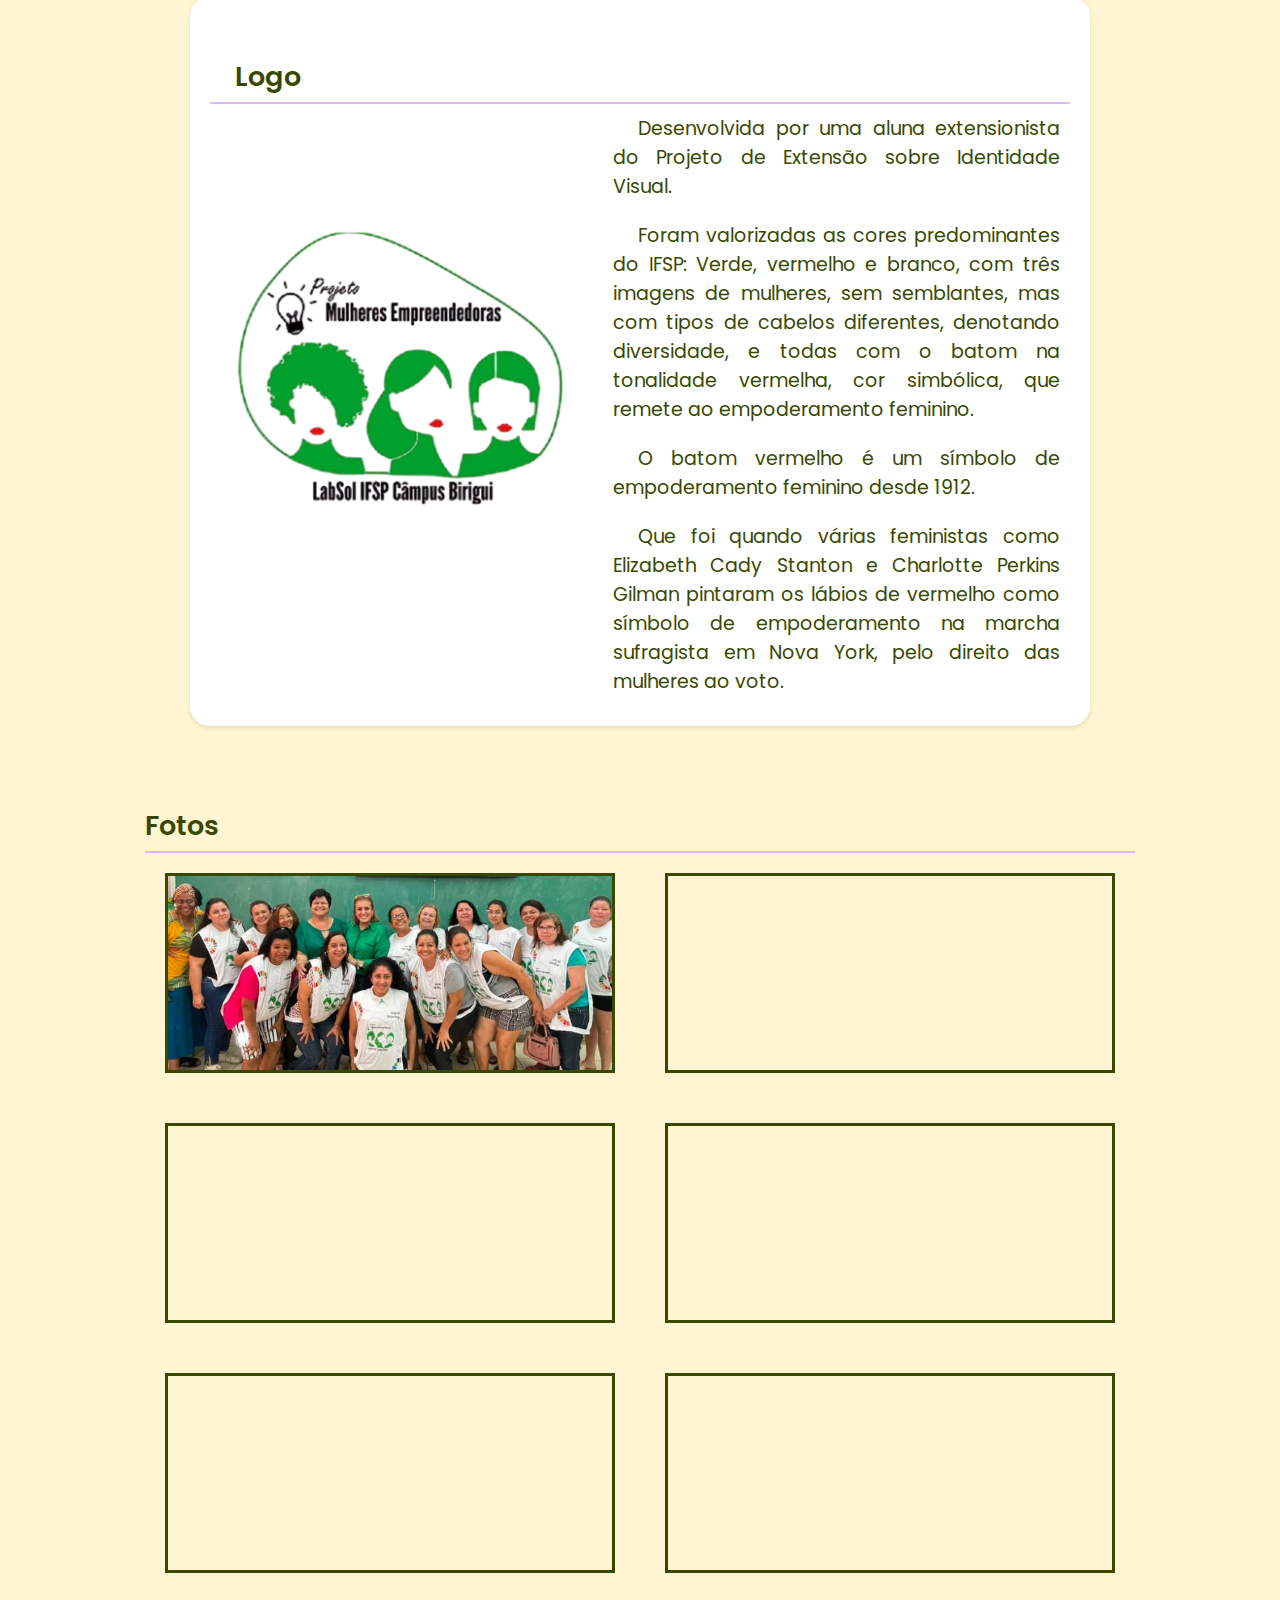
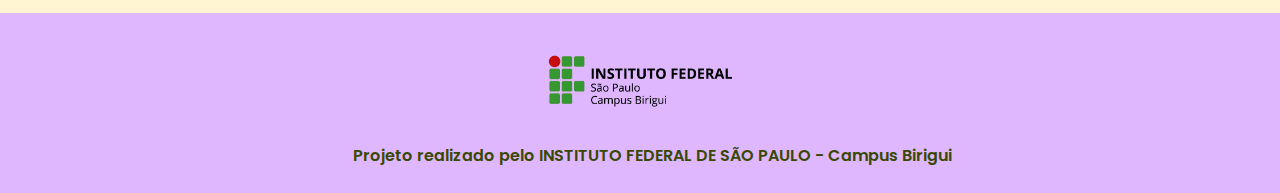
==== commit 593d7c79: "Terminei responsivo" ====
--- a/html/fic_mulheres.html
+++ b/html/fic_mulheres.html
@@ -4,10 +4,11 @@
     <meta charset="UTF-8">
     <meta name="viewport" content="width=device-width, initial-scale=1.0">
     <title>Fic-Mulheres Empreendedoras</title>
+    <link rel="stylesheet" href="../css/pages.css">
     <link rel="stylesheet" href="/css/fic_mulheres.css">
     <link rel="stylesheet" href="/css/index.css">
     <link rel="stylesheet" href="/css/resp_fic_mulheres.css">
-    <link rel="stylesheet" href="../css/pages.css">
+    <link rel="shortcut icon" href="../imagens/LogoLabSol.png" type="image/x-icon">
 </head>
     <body>
         <header class="cabecalho" id="cabecalho">
@@ -20,19 +21,16 @@
                 <a href="javascript:void(0)" class="closebtn" id="menu-botao-fechar">&times;</a>
                 <div class="itens-menu">
                 <a href="../html/index.html">Início</a>
-                <a href="#">Pagina</a>
                 <a href="../html/fic_mulheres.html">Fic Mulheres Empreendedoras</a>
                 <a href="../html/mulheres_mil.html">Mulheres Mil</a>
+                <a href="../html/semana_da_mulher.html">Semana da Mulher</a>
+                <a href="../html/meio_ambiente.html">Semana do Meio Ambiente</a>
+                <a href="../html/semana_da_administracao.html">Semana da Administração</a>
+                <a href="../html/semana17.html">Semana dos 17 ODS/ONU</a>
                 <a href="../html/snct.html">Semana Nacional de Ciência e Tecnologia</a>
-                <a href="../html/semana_da_mulher.html">Semana da Mulher</a>
-                <a href="../css/meio_ambiente.css">Semana do meio ambiente</a>
-                <a href="../html/semana17.html">Semana dos 17 ODS/ONU</a>
                 <a href="../html/mulheresemp.html">Semana Nacional do Empreendedorismo Feminino</a>
                 </div>
             </div>
-        </div>
-
-        <div id="banner">
         </div>
 
         <h1>Curso FIC Mulheres Empreendedoras</h1>
--- a/css/pages.css
+++ b/css/pages.css
@@ -158,7 +158,7 @@
 }
 
 .container {
-    width: 60%;
+    width: 80%;
     margin: 0 auto;
     padding: 20px;
 }
@@ -218,6 +218,6 @@
 }
 
 #info:hover{
-    transform: scale(1.01);
+    transform: scale(1.05);
     z-index: 5;
 }
--- a/css/fic_mulheres.css
+++ b/css/fic_mulheres.css
@@ -1,9 +1,19 @@
+* {
+    margin: 0%;
+    padding: 0%;
+    box-sizing: border-box;
+    font-family: "Poppins", sans-serif;
+    font-weight: 400;
+    font-size: 19px;
+    color: #384800;
+}
+
 h1{
-    font-size: 32px;
+    font-size: 36px;
     font-weight: 600;
     color: #ff9801;
     text-align: center;
-    margin: -80px 10px 20px 10px;
+    margin: 70px 10px 70px 10px;
 }
 
 h2{
@@ -37,10 +47,22 @@
     display: flex;
     flex-direction: column;
     text-align: justify;
+    background: #fff;
+    margin: 20px;
+    padding: 20px;
+    border-radius: 20px;
+    box-shadow: 0 2px 5px rgba(0, 0, 0, 0.1);
+    text-indent: 25px;
+    transition: transform 0.3s ease;
+}
+
+.logo_mulher_empreen:hover{
+    transform: scale(1.01);
+    z-index: 0;
 }
 
 div p{
-    margin: 10px;
+    padding: 10px;
     width: 900px;
     text-align: justify;
 }
@@ -69,6 +91,7 @@
 .sobre_logo{
     display: flex;
     flex-direction: row;
+    justify-content: center;
 }
 
 .txt_logo{
@@ -81,12 +104,6 @@
     width: fit-content;
 }
 
-hr{
-    background-color: #384800;
-    height: 4px;
-    margin: 40px -30px;
-}
-
 .fotos_img{
     display: grid;
     grid-template-columns: repeat(2, auto);
@@ -97,8 +114,8 @@
 
 .fic_img{
     border: solid #384800;
-    height: 250px;
-    width: 500px;
+    height: 200px;
+    width: 450px;
     background-size: cover;
     background-position: center;
     background-repeat: no-repeat;
@@ -136,8 +153,3 @@
     z-index: 0;
 }
 
-.img_logo_mulher_empreen:hover{
-    -webkit-transform: scale(1.2);
-    transform: scale(1.2);
-    z-index: 0;
-}--- a/css/resp_fic_mulheres.css
+++ b/css/resp_fic_mulheres.css
@@ -1,7 +1,8 @@
-@media screen and (max-width: 1024px ) {
+@media screen and (max-width: 1000px ) {
     *{
-        font-size: 16px;
-    }
+        font-size: 20px;
+    }
+
     .cabecalho {
         height: 80px;
     }
@@ -12,26 +13,17 @@
         margin-top: 8px;
     }
 
-    #banner{
-        height: 500px !important;
-    }
-
     div p{
         width: 600px;
     }
     
-    hr{
-        margin: 20px 10px;
-        width: 650px;
-    }
-
-   h1{
-        font-size: 20px;
+    h1{
+        font-size: 30px;
         margin: 40px;
     }
 
     h2{
-        font-size: 18px;
+        font-size: 28px;
         margin-left: 10px;
     }
 
@@ -43,9 +35,13 @@
     div{
         width: 600px;
     }
+
+    li{
+        font-size: 20px;
+    }
     
     ol{
-        width: 600px;
+        width: 97%;
     }
 
     .logo_mulher_empreen{
@@ -67,11 +63,10 @@
     }
 
     .img_logo_mulher_empreen {
+        width: 80%;
         height: 400px;
-        margin-top: 60px;
-        margin-bottom: -40px;
-    }
-
+        margin: 50px 0px;
+    }
 
     footer{
         height: 270px;
@@ -93,7 +88,7 @@
     .menu-aberto{
         width: 100% !important;
         opacity: 0.9;
-        padding-left: 60px;
+        padding-left: 100px;
     }
 
     .menu-fechado{
@@ -111,75 +106,93 @@
 
     .closebtn {
         font-size: 50px !important;
+        margin-right: -80px;
     }
 
     .sidebar a{
-        margin-top: -25px;
+        margin-top: -30px;
+    }
+
+    .itens-menu{
+        width: 600px;
+    }
+
+    .itens-menu a{
+        width: 500px;
+        padding-bottom: 60px;
+        padding-left: 0px;
     }
 }
 
+
 @media screen and (max-width: 650px) {
+
     *{
-        font-size: 16px;
-    }
+        font-size: 12px !important;
+    }
+    
     .cabecalho {
-        height: 80px;
+        height: 80px !important;
         top: 0;
         width: 100% !important ;
     }
 
     #logo {
-        height: 65px;
+        height: 65px !important;
         padding-left: 20px;
         margin-top: 8px;
     }
 
-    #banner{
-        height: 400px !important;
+    div{
+        width: 100%;
+        position:center;
     }
 
     div p{
-        width: 290px;
-    }
-    
-    hr{
+        width: 100%;
+    }
+
+    h1{
+        font-size: 20px !important;
+        margin: 30px 20px 20px 20px;
+    }
+
+    h2{
+        font-size: 18px !important;
+        margin-left: 0;
+    }
+
+    section{
+        align-items: center;
+        justify-items: center;       
+    }
+
+    li{
+        font-size: 12px;
+        width: 100%;
+    }
+    
+    ol{
+        width: 97%;
+        padding-left: 40px;
+    }
+
+    .txt_logo{
+        width: 80%;
+    }
+
+    .txt_logo p{
+        width: 100%;
+    }
+
+    .logo_mulher_empreen{
+        width: 80%;
+        display: flex;
+        flex-direction: column;
+        align-items: center;
         margin: 20px 0px;
-        width: 300px;
-    }
-
-    h1{
-        font-size: 20px;
-        margin: -60px 20px 20px 20px;
-    }
-
-    h2{
-        font-size: 18px;
-        margin-left: 10px;
-    }
-
-    section{
-        align-content: center;
-        align-items: center;
-    }
-
-    div{
-        width: 290px;
-    }
-    
-    ol{
-        width: 290px;
-    }
-
-    .txt_logo{
-        width: 290px;
-    }
-
-    .logo_mulher_empreen{
-        width: 290px;
-        display: flex;
-        flex-direction: column;
-        align-items: center;
-    }
+    }
+    
 
     .fotos_img{
         grid-template-columns: repeat(1, auto);
@@ -188,14 +201,14 @@
     .sobre_logo{
         display: flex;
         flex-direction: column;
-        width: 290px;
+        width: 100%;
         align-items: center;
     }
 
     .img_logo_mulher_empreen {
+        width: 60%;
         height: 200px;
-        width: 300px;
-        margin: 20px 0px 20px 40px;
+        margin: 20px 0px;
     }
 
     .fic_img{
@@ -207,6 +220,7 @@
     .menu-aberto{
         width: 100% !important;
         opacity: 0.9;
+        padding-left: 30px;
     }
 
     .menu-fechado{
@@ -229,9 +243,18 @@
     }
 
     .sidebar a{
-        margin-top: -25px;
-    }
-
+        margin-top: -30px;
+        padding-right: 120px;
+    }
+
+    .itens-menu{
+        width: 400px;
+    }
+
+    .itens-menu a{
+        width: 350px;
+        padding-left: 0px;
+    }
 
     /* rodapé */
     footer{
@@ -242,6 +265,7 @@
     footer p {
         margin-top: 10px;
         font-size: 10px;
+        padding-right: 20px;
     }
 
     footer img {
@@ -251,8 +275,10 @@
 
 }
 
-@media screen and (max-width: 400px) {
-    #banner{
-        height: 330px !important;
-    }
+@media screen and (max-width: 460px) {
+    .img_logo_mulher_empreen {
+        width: 50%;
+        height: 80px;
+    }
+
 }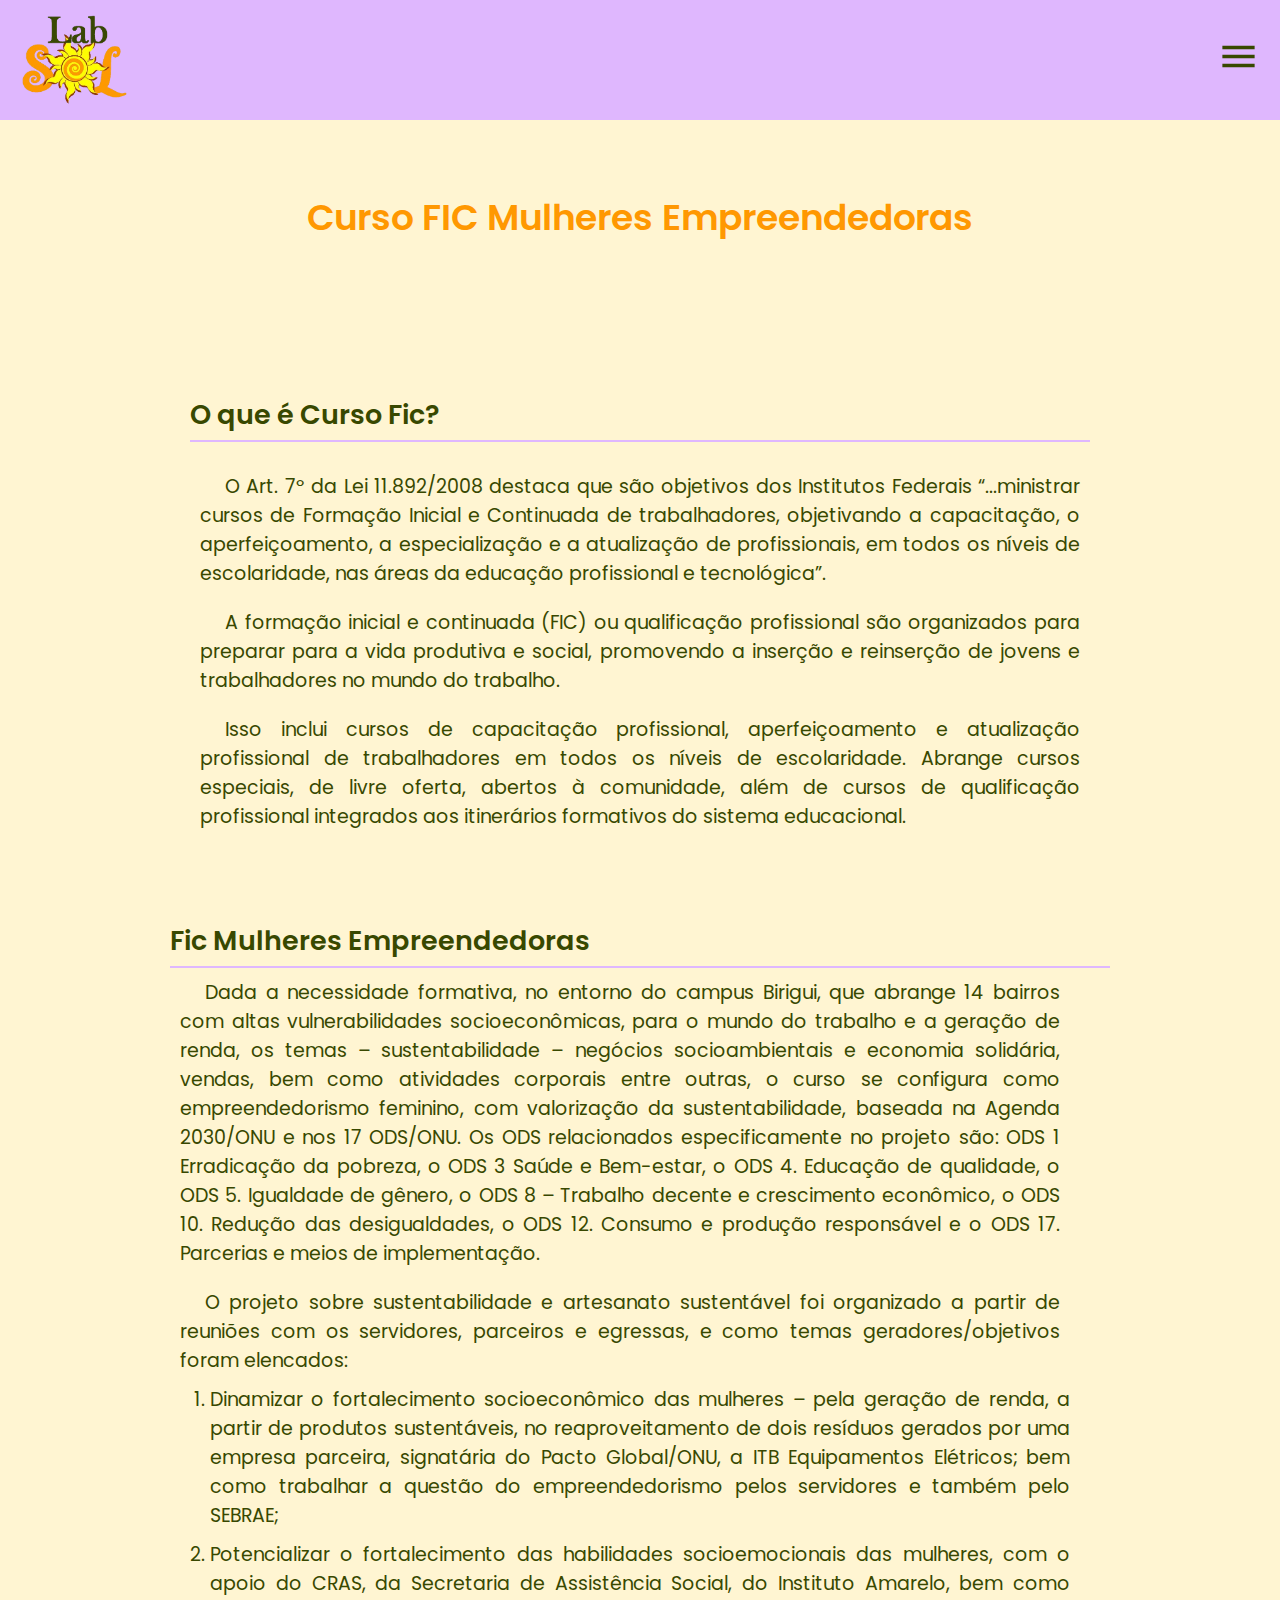
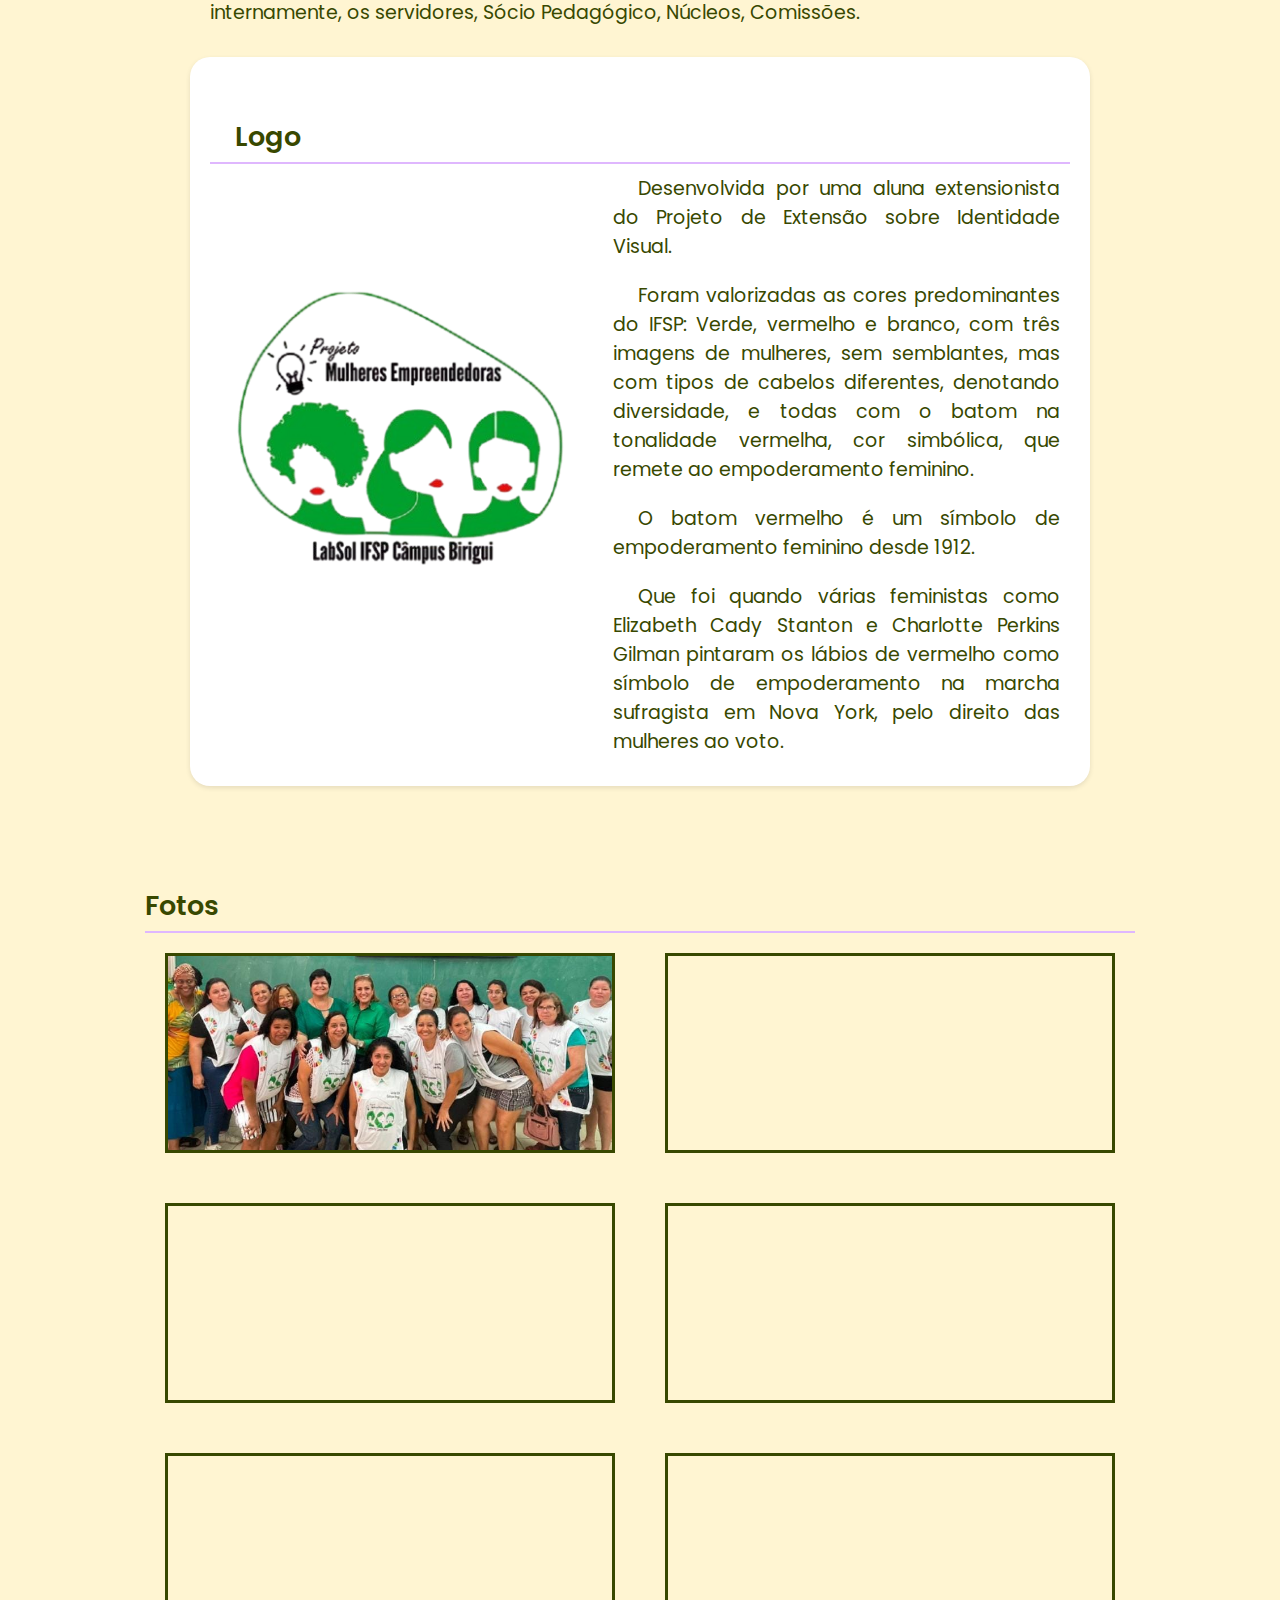
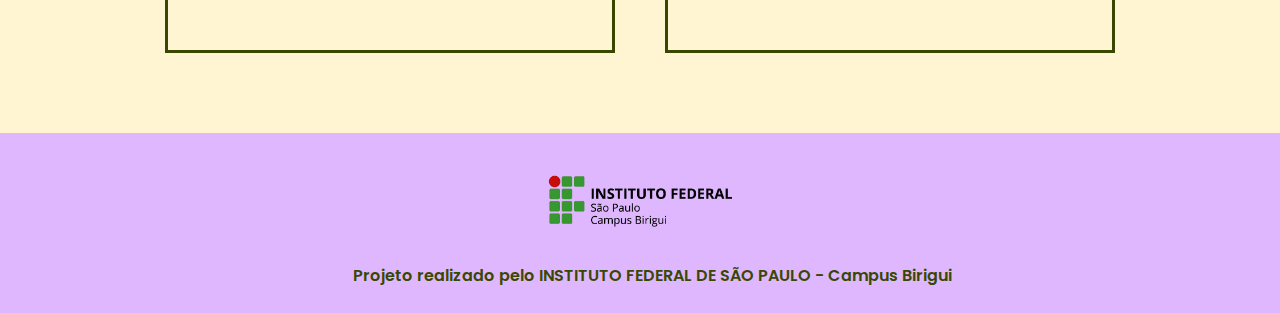
==== commit 6268877f: "erro do console arrumado" ====
--- a/html/fic_mulheres.html
+++ b/html/fic_mulheres.html
@@ -5,9 +5,9 @@
     <meta name="viewport" content="width=device-width, initial-scale=1.0">
     <title>Fic-Mulheres Empreendedoras</title>
     <link rel="stylesheet" href="../css/pages.css">
-    <link rel="stylesheet" href="/css/fic_mulheres.css">
-    <link rel="stylesheet" href="/css/index.css">
-    <link rel="stylesheet" href="/css/resp_fic_mulheres.css">
+    <link rel="stylesheet" href="../css/fic_mulheres.css">
+    <link rel="stylesheet" href="../css/index.css">
+    <link rel="stylesheet" href="../css/resp_fic_mulheres.css">
     <link rel="shortcut icon" href="../imagens/LogoLabSol.png" type="image/x-icon">
 </head>
     <body>
@@ -20,91 +20,92 @@
             <div>
                 <a href="javascript:void(0)" class="closebtn" id="menu-botao-fechar">&times;</a>
                 <div class="itens-menu">
-                <a href="../html/index.html">Início</a>
-                <a href="../html/fic_mulheres.html">Fic Mulheres Empreendedoras</a>
-                <a href="../html/mulheres_mil.html">Mulheres Mil</a>
-                <a href="../html/semana_da_mulher.html">Semana da Mulher</a>
-                <a href="../html/meio_ambiente.html">Semana do Meio Ambiente</a>
-                <a href="../html/semana_da_administracao.html">Semana da Administração</a>
-                <a href="../html/semana17.html">Semana dos 17 ODS/ONU</a>
-                <a href="../html/snct.html">Semana Nacional de Ciência e Tecnologia</a>
-                <a href="../html/mulheresemp.html">Semana Nacional do Empreendedorismo Feminino</a>
+                    <a href="../html/index.html">Início</a>
+                    <a href="../html/fic_mulheres.html">Fic Mulheres Empreendedoras</a>
+                    <a href="../html/mulheres_mil.html">Mulheres Mil</a>
+                    <a href="../html/semana_da_administracao.html">Semana da administração</a>
+                    <a href="../html/snct.html">Semana Nacional de Ciência e Tecnologia</a>
+                    <a href="../html/semana_da_mulher.html">Semana da Mulher</a>
+                    <a href="../html/meio_ambiente.html">Semana do meio ambiente</a>
+                    <a href="../html/semana17.html">Semana dos 17 ODS/ONU</a>
+                    <a href="../html/mulheresemp.html">Semana Nacional do Empreendedorismo Feminino</a>
                 </div>
             </div>
         </div>
 
         <h1>Curso FIC Mulheres Empreendedoras</h1>
+        
+        <section id="corpo">
+            <section class="fic">  
+                <h2>O que é Curso Fic?</h2>
+                <div class="sobre_fic">
+                    <div class="texto_fic">
+                        <p>O Art. 7º da Lei 11.892/2008 destaca que são objetivos dos Institutos Federais “...ministrar cursos de Formação Inicial e Continuada de trabalhadores, objetivando a capacitação, o aperfeiçoamento, a especialização e a atualização de profissionais, em todos os níveis de escolaridade, nas áreas da educação profissional e tecnológica”.</p>
+                        <p>A formação inicial e continuada (FIC) ou qualificação profissional são organizados para preparar para a vida produtiva e social, promovendo a inserção e reinserção de jovens e trabalhadores no mundo do trabalho. </p>
+                        <p>Isso inclui cursos de capacitação profissional, aperfeiçoamento e atualização profissional de trabalhadores em todos os níveis de escolaridade. Abrange cursos especiais, de livre oferta, abertos à comunidade, além de cursos de qualificação profissional integrados aos itinerários formativos do sistema educacional.</p>
+                    </div>
+                </div>
 
-        <section class="fic">  
-            <h2>O que é Curso Fic?</h2>
-            <div class="sobre_fic">
-                <div class="texto_fic">
-                    <p>O Art. 7º da Lei 11.892/2008 destaca que são objetivos dos Institutos Federais “...ministrar cursos de Formação Inicial e Continuada de trabalhadores, objetivando a capacitação, o aperfeiçoamento, a especialização e a atualização de profissionais, em todos os níveis de escolaridade, nas áreas da educação profissional e tecnológica”.</p>
-                    <p>A formação inicial e continuada (FIC) ou qualificação profissional são organizados para preparar para a vida produtiva e social, promovendo a inserção e reinserção de jovens e trabalhadores no mundo do trabalho. </p>
-                    <p>Isso inclui cursos de capacitação profissional, aperfeiçoamento e atualização profissional de trabalhadores em todos os níveis de escolaridade. Abrange cursos especiais, de livre oferta, abertos à comunidade, além de cursos de qualificação profissional integrados aos itinerários formativos do sistema educacional.</p>
+            </section>
+
+            
+
+            <section class="mulher_empreen">
+                <h2>Fic Mulheres Empreendedoras</h2>
+                <div class="sobre_mulher_empreen">
+                    <p>
+                        Dada a necessidade formativa, no entorno do campus Birigui, que abrange 14 bairros com altas vulnerabilidades socioeconômicas, para o mundo do trabalho e a geração de renda, os temas – sustentabilidade – negócios socioambientais e economia solidária, vendas, bem como atividades corporais entre outras, o curso se configura como empreendedorismo feminino, com valorização da sustentabilidade, baseada na Agenda 2030/ONU e nos 17 ODS/ONU. Os ODS relacionados especificamente no projeto são: ODS 1 Erradicação da pobreza, o ODS 3 Saúde e Bem-estar, o ODS 4. Educação de qualidade, o ODS 5. Igualdade de gênero, o ODS 8 – Trabalho decente e crescimento econômico, o ODS 10. Redução das desigualdades, o ODS 12. Consumo e produção responsável e o ODS 17. Parcerias e meios de implementação.
+                    </p>
+                
+                    <p>O projeto sobre sustentabilidade e artesanato sustentável foi organizado a partir de reuniões com os servidores, parceiros e egressas, e como temas geradores/objetivos foram elencados:</p>
+                    
+                    <ol class="temas">
+                        <li>
+                            Dinamizar o fortalecimento socioeconômico das mulheres – pela geração de renda, a partir de produtos sustentáveis, no reaproveitamento de dois resíduos gerados por uma empresa parceira, signatária do Pacto Global/ONU, a ITB Equipamentos Elétricos; bem como trabalhar a questão do empreendedorismo pelos servidores e também pelo SEBRAE;
+                        </li>
+                        <li>
+                            Potencializar o fortalecimento das habilidades socioemocionais das mulheres, com o apoio do CRAS, da Secretaria de Assistência Social, do Instituto Amarelo, bem como internamente, os servidores, Sócio Pedagógico, Núcleos, Comissões.
+                        </li>
+                    </ol>
                 </div>
-            </div>
 
-        </section>
+    
 
-        
+                <div class="logo_mulher_empreen">
+                    <h2>Logo</h2>
+                    <div class="sobre_logo">
+                        <div class="img_logo_mulher_empreen" id="img_logo_mulher_empreen"></div>
+                            
+                            <div class="txt_logo">
+                                <p>Desenvolvida por uma aluna extensionista do Projeto de Extensão sobre Identidade Visual. </p>
 
-        <section class="mulher_empreen">
-            <h2>Fic Mulheres Empreendedoras</h2>
-            <div class="sobre_mulher_empreen">
-                <p>
-                    Dada a necessidade formativa, no entorno do campus Birigui, que abrange 14 bairros com altas vulnerabilidades socioeconômicas, para o mundo do trabalho e a geração de renda, os temas – sustentabilidade – negócios socioambientais e economia solidária, vendas, bem como atividades corporais entre outras, o curso se configura como empreendedorismo feminino, com valorização da sustentabilidade, baseada na Agenda 2030/ONU e nos 17 ODS/ONU. Os ODS relacionados especificamente no projeto são: ODS 1 Erradicação da pobreza, o ODS 3 Saúde e Bem-estar, o ODS 4. Educação de qualidade, o ODS 5. Igualdade de gênero, o ODS 8 – Trabalho decente e crescimento econômico, o ODS 10. Redução das desigualdades, o ODS 12. Consumo e produção responsável e o ODS 17. Parcerias e meios de implementação.
-                </p>
-            
-                <p>O projeto sobre sustentabilidade e artesanato sustentável foi organizado a partir de reuniões com os servidores, parceiros e egressas, e como temas geradores/objetivos foram elencados:</p>
-                
-                <ol class="temas">
-                    <li>
-                        Dinamizar o fortalecimento socioeconômico das mulheres – pela geração de renda, a partir de produtos sustentáveis, no reaproveitamento de dois resíduos gerados por uma empresa parceira, signatária do Pacto Global/ONU, a ITB Equipamentos Elétricos; bem como trabalhar a questão do empreendedorismo pelos servidores e também pelo SEBRAE;
-                    </li>
-                    <li>
-                        Potencializar o fortalecimento das habilidades socioemocionais das mulheres, com o apoio do CRAS, da Secretaria de Assistência Social, do Instituto Amarelo, bem como internamente, os servidores, Sócio Pedagógico, Núcleos, Comissões.
-                    </li>
-                </ol>
-            </div>
+                                <p>Foram valorizadas as cores predominantes do IFSP: Verde, vermelho e branco, com três imagens de mulheres, sem semblantes, mas com tipos de cabelos diferentes, denotando diversidade, e todas com o batom na tonalidade vermelha, cor simbólica, que remete ao empoderamento feminino.</p>
 
-   
+                                <p>O batom vermelho é um símbolo de empoderamento feminino desde 1912.</p>
 
-            <div class="logo_mulher_empreen">
-                <h2>Logo</h2>
-                <div class="sobre_logo">
-                    <div class="img_logo_mulher_empreen" id="img_logo_mulher_empreen"></div>
-                        
-                        <div class="txt_logo">
-                            <p>Desenvolvida por uma aluna extensionista do Projeto de Extensão sobre Identidade Visual. </p>
-
-                            <p>Foram valorizadas as cores predominantes do IFSP: Verde, vermelho e branco, com três imagens de mulheres, sem semblantes, mas com tipos de cabelos diferentes, denotando diversidade, e todas com o batom na tonalidade vermelha, cor simbólica, que remete ao empoderamento feminino.</p>
-
-                            <p>O batom vermelho é um símbolo de empoderamento feminino desde 1912.</p>
-
-                            <p>Que foi quando várias feministas como Elizabeth Cady Stanton e Charlotte Perkins Gilman pintaram os lábios de vermelho como símbolo de empoderamento na marcha sufragista em Nova York, pelo direito das mulheres ao voto.</p>
+                                <p>Que foi quando várias feministas como Elizabeth Cady Stanton e Charlotte Perkins Gilman pintaram os lábios de vermelho como símbolo de empoderamento na marcha sufragista em Nova York, pelo direito das mulheres ao voto.</p>
+                            </div>
                         </div>
                     </div>
                 </div>
-            </div>
 
-         
+            
+            </section>
+            
+            
+
+            <section class="fotos">
+                <h2>Fotos</h2>
+                <div class="fotos_img">                
+                    <div class="fic_img" id="fic_img1"></div>   
+                    <div class="fic_img" id="fic_img2"></div>        
+                    <div class="fic_img" id="fic_img3"></div>        
+                    <div class="fic_img" id="fic_img4"></div>        
+                    <div class="fic_img" id="fic_img5"></div>        
+                    <div class="fic_img" id="fic_img6"></div>        
+                </div>
+            </section>
         </section>
-        
-        
-
-        <section class="fotos">
-            <h2>Fotos</h2>
-            <div class="fotos_img">                
-                <div class="fic_img" id="fic_img1"></div>   
-                <div class="fic_img" id="fic_img2"></div>        
-                <div class="fic_img" id="fic_img3"></div>        
-                <div class="fic_img" id="fic_img4"></div>        
-                <div class="fic_img" id="fic_img5"></div>        
-                <div class="fic_img" id="fic_img6"></div>        
-            </div>
-        </section>
-
         
         <footer>
             <img src="../imagens/logoifsp.png" alt="Logo IFSP">
--- a/css/fic_mulheres.css
+++ b/css/fic_mulheres.css
@@ -78,7 +78,7 @@
 
 
 .img_logo_mulher_empreen{
-    background-image: url(/imagens/ProjMulheresEmpreend-Logo.png);
+    background-image: url(../imagens/ProjMulheresEmpreend-Logo.png);
     background-size: contain;
     background-repeat: no-repeat;
     width: 400px;
@@ -124,27 +124,27 @@
 }
 
 #fic_img1{
-    background-image: url(/imagens/img_abert_fic.jpg);
+    background-image: url(../imagens/img_abert_fic.jpg);
 }
 
 #fic_img2{
-    background-image: url(/imagens/img_aula_fic.jpg);
+    background-image: url(../imagens/img_aula_fic.jpg);
 }
 
 #fic_img3{
-    background-image: url(/imagens/img_eva_fic.jpg);
+    background-image: url(../imagens/img_eva_fic.jpg);
 }
 
 #fic_img4{
-    background-image: url(/imagens/img_cestas_fic.jpg);
+    background-image: url(../imagens/img_cestas_fic.jpg);
 }
 
 #fic_img5{
-    background-image: url(/imagens/img_cestas_fic2.jpg);
+    background-image: url(../imagens/img_cestas_fic2.jpg);
 }
 
 #fic_img6{
-    background-image: url(/imagens/img_formatura_fic.jpg);
+    background-image: url(../imagens/img_formatura_fic.jpg);
 }
 
 .fotos_img .fic_img:hover{
--- a/css/resp_fic_mulheres.css
+++ b/css/resp_fic_mulheres.css
@@ -75,7 +75,8 @@
 
     footer p {
         margin-top: 10px;
-        font-size: 10px;
+        font-size: 15px !important;
+        padding-right: 20px;
     }
 
     footer img {
@@ -88,7 +89,7 @@
     .menu-aberto{
         width: 100% !important;
         opacity: 0.9;
-        padding-left: 100px;
+        padding-left: 40px;
     }
 
     .menu-fechado{
@@ -97,6 +98,10 @@
 
     .corpo-menu-aberto{
         margin-right: 0px;
+    }
+
+    .itens-menu{
+        padding-left: 20%;
     }
 
     .itens-menu a{
@@ -107,10 +112,13 @@
     .closebtn {
         font-size: 50px !important;
         margin-right: -80px;
+        position: absolute;
+        right: 9%;
     }
 
     .sidebar a{
         margin-top: -30px;
+        padding-right:-20px;
     }
 
     .itens-menu{
@@ -125,7 +133,7 @@
 }
 
 
-@media screen and (max-width: 650px) {
+@media screen and (max-width: 600px) {
 
     *{
         font-size: 12px !important;
@@ -229,7 +237,10 @@
 
     .corpo-menu-aberto{
         margin-right: 0px;
-        
+    }
+    
+    .itens-menu{
+        padding-left: 20%;
     }
 
     .itens-menu a{
@@ -240,6 +251,8 @@
     .closebtn {
         font-size: 50px !important;
         margin-right: -90px;
+        position: absolute;
+        right: 2%;
     }
 
     .sidebar a{
@@ -254,6 +267,7 @@
     .itens-menu a{
         width: 350px;
         padding-left: 0px;
+        font-size: 20px !important;
     }
 
     /* rodapé */
@@ -264,7 +278,7 @@
 
     footer p {
         margin-top: 10px;
-        font-size: 10px;
+        font-size: 10px !important;
         padding-right: 20px;
     }
 
@@ -275,10 +289,14 @@
 
 }
 
-@media screen and (max-width: 460px) {
+@media screen and (max-width: 400px) {
     .img_logo_mulher_empreen {
         width: 50%;
         height: 80px;
     }
+    
+    .itens-menu{
+        padding-left: 10%;
+    }
 
 }